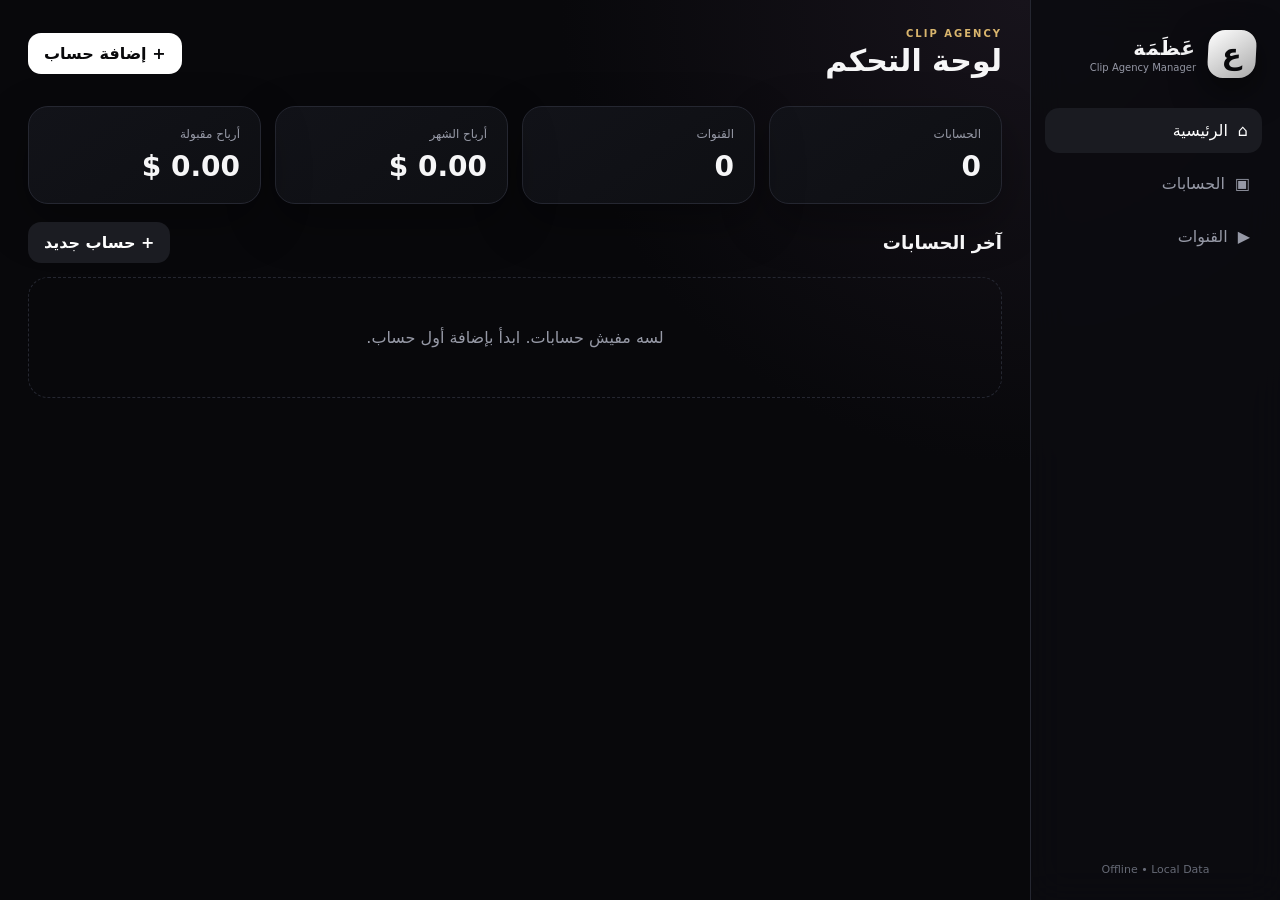
==== index.html @ a00a37c5 "Extract Azama project files" ====
<!DOCTYPE html>
<html lang="ar" dir="rtl">
<head>
  <meta charset="UTF-8">
  <meta name="viewport" content="width=device-width, initial-scale=1.0">
  <meta name="theme-color" content="#0a0a0d">
  <title>عظمة — Clip Agency Manager</title>
  <link rel="stylesheet" href="styles.css">
</head>
<body>
  <div class="app-shell">
    <aside class="sidebar">
      <div class="brand">
        <div class="brand-mark">ع</div>
        <div>
          <div class="brand-name">عَظَمَة</div>
          <div class="brand-sub">Clip Agency Manager</div>
        </div>
      </div>
      <nav>
        <button class="nav-item active" data-view="dashboard">⌂ <span>الرئيسية</span></button>
        <button class="nav-item" data-view="accounts">▣ <span>الحسابات</span></button>
        <button class="nav-item" data-view="channels">▶ <span>القنوات</span></button>
      </nav>
      <div class="sidebar-foot">Offline • Local Data</div>
    </aside>

    <main class="main">
      <header class="topbar">
        <div>
          <div class="eyebrow">CLIP AGENCY</div>
          <h1 id="pageTitle">لوحة التحكم</h1>
        </div>
        <button class="primary" id="quickAdd">+ إضافة حساب</button>
      </header>

      <section id="dashboardView" class="view active"></section>
      <section id="accountsView" class="view"></section>
      <section id="channelsView" class="view"></section>
    </main>
  </div>

  <div class="modal-backdrop" id="modalBackdrop">
    <div class="modal" id="modal"></div>
  </div>
  <div class="toast" id="toast"></div>
  <script src="app.js"></script>
</body>
</html>
---- styles.css ----
:root{
  --bg:#08080b;--panel:#101116;--panel2:#15161c;--line:#252731;--text:#f6f6f7;
  --muted:#9699a6;--accent:#fff;--good:#49d17d;--bad:#ff5e69;--gold:#d9b56d;
}
*{box-sizing:border-box}body{margin:0;background:radial-gradient(circle at 80% 0,#17131b 0,#08080b 34%);color:var(--text);font-family:Inter,system-ui,-apple-system,BlinkMacSystemFont,"Segoe UI",sans-serif}
button,input,select{font:inherit}button{cursor:pointer}
.app-shell{min-height:100vh;display:flex}.sidebar{width:250px;border-left:1px solid var(--line);background:rgba(12,12,16,.88);backdrop-filter:blur(18px);padding:24px 16px;display:flex;flex-direction:column;position:fixed;right:0;top:0;bottom:0}
.brand{display:flex;align-items:center;gap:12px;padding:6px 8px 30px}.brand-mark{width:48px;height:48px;border-radius:16px;background:linear-gradient(145deg,#fff,#aaa);color:#09090b;display:grid;place-items:center;font-size:29px;font-weight:900;box-shadow:0 12px 35px #0008;transform:skew(-3deg)}
.brand-name{font-weight:900;font-size:20px;letter-spacing:1px}.brand-sub{font-size:10px;color:var(--muted);margin-top:2px}
nav{display:grid;gap:8px}.nav-item{border:0;background:transparent;color:var(--muted);padding:13px 14px;border-radius:14px;text-align:right;transition:.2s;display:flex;align-items:center;gap:10px}.nav-item:hover,.nav-item.active{background:#1a1b21;color:#fff;transform:translateX(-2px)}
.sidebar-foot{margin-top:auto;color:#666a76;font-size:11px;text-align:center}
.main{width:calc(100% - 250px);margin-right:250px;padding:28px;max-width:1500px}.topbar{display:flex;justify-content:space-between;align-items:center;margin-bottom:28px}.eyebrow{font-size:10px;letter-spacing:2px;color:var(--gold);font-weight:800}h1{margin:4px 0 0;font-size:30px}
.primary,.secondary,.danger{border:0;border-radius:13px;padding:11px 16px;font-weight:800;transition:.2s}.primary{background:#fff;color:#09090b}.primary:hover{transform:translateY(-2px);box-shadow:0 8px 25px #fff2}.secondary{background:#1b1c22;color:#fff}.danger{background:#2a1114;color:#ff8b92}
.view{display:none}.view.active{display:block}
.stats{display:grid;grid-template-columns:repeat(4,1fr);gap:14px;margin-bottom:18px}.stat,.card{background:linear-gradient(145deg,#121319,#0e0f13);border:1px solid var(--line);border-radius:20px;box-shadow:0 18px 50px #0005}.stat{padding:20px}.stat-label{color:var(--muted);font-size:12px}.stat-value{font-size:28px;font-weight:900;margin-top:9px}.grid{display:grid;grid-template-columns:repeat(3,1fr);gap:14px}.card{padding:18px}.card-head{display:flex;justify-content:space-between;align-items:center;gap:10px}.card-title{font-size:16px;font-weight:900}.muted{color:var(--muted)}.small{font-size:12px}.account-card{cursor:pointer;transition:.2s}.account-card:hover{transform:translateY(-3px);border-color:#3a3c47}.pill{display:inline-flex;align-items:center;border:1px solid var(--line);border-radius:999px;padding:5px 9px;font-size:10px;color:#c9cad0}.money{font-weight:900;font-size:22px;margin-top:14px}.actions{display:flex;gap:8px;margin-top:15px}.empty{padding:50px;text-align:center;color:var(--muted);border:1px dashed var(--line);border-radius:20px}
.table-wrap{overflow:auto;border:1px solid var(--line);border-radius:18px}.table{width:100%;border-collapse:collapse;min-width:760px}.table th,.table td{padding:14px;border-bottom:1px solid var(--line);text-align:right}.table th{color:var(--muted);font-size:11px;background:#111218}.table tr:last-child td{border-bottom:0}.status{display:flex;gap:5px}.status button{border:1px solid var(--line);background:#15161b;color:#8f929d;padding:7px 10px;border-radius:9px;font-size:11px}.status button.selected.good{background:#10311f;color:#64e594;border-color:#1e6b42}.status button.selected.bad{background:#351316;color:#ff858d;border-color:#71333a}
.modal-backdrop{position:fixed;inset:0;background:#0009;backdrop-filter:blur(8px);display:none;align-items:center;justify-content:center;padding:18px;z-index:20}.modal-backdrop.open{display:flex}.modal{width:min(560px,100%);background:#111217;border:1px solid #30323d;border-radius:24px;padding:22px;box-shadow:0 30px 100px #000}.modal h2{margin:0 0 18px}.form{display:grid;gap:12px}.field{display:grid;gap:7px}.field label{font-size:11px;color:var(--muted)}.field input,.field select{width:100%;background:#090a0e;border:1px solid var(--line);color:#fff;padding:12px;border-radius:12px;outline:0}.field input:focus,.field select:focus{border-color:#656975}.modal-actions{display:flex;justify-content:flex-start;gap:8px;margin-top:18px}
.toast{position:fixed;bottom:22px;left:22px;background:#f4f4f5;color:#09090b;padding:12px 16px;border-radius:13px;font-weight:800;transform:translateY(120px);transition:.25s;z-index:50}.toast.show{transform:translateY(0)}
.back{margin-bottom:15px}.section-row{display:flex;justify-content:space-between;align-items:center;margin:0 0 14px}.section-row h2{font-size:18px;margin:0}
@media(max-width:900px){.sidebar{width:76px;padding:18px 10px}.brand{justify-content:center}.brand>div:not(.brand-mark),.nav-item span,.sidebar-foot{display:none}.main{width:calc(100% - 76px);margin-right:76px;padding:18px}.stats{grid-template-columns:repeat(2,1fr)}.grid{grid-template-columns:1fr}}
@media(max-width:560px){.topbar{align-items:flex-start;gap:10px}.topbar h1{font-size:23px}.primary{padding:10px 12px}.stats{grid-template-columns:1fr 1fr}.stat-value{font-size:21px}}
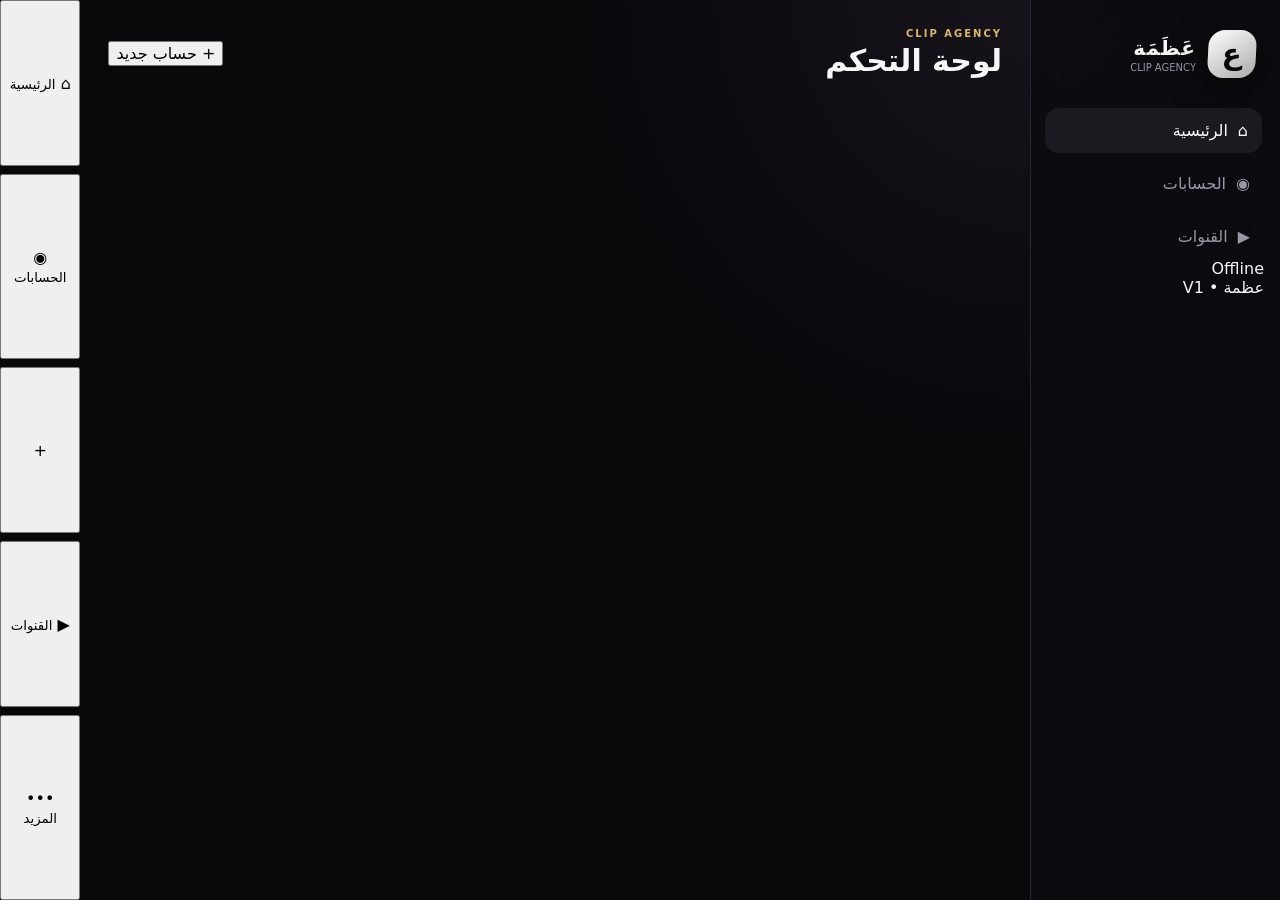
==== commit 85dfd109: "Refactor index.html for better structure and accessibility Updated the HTML structure and improved a" ====
--- a/index.html
+++ b/index.html
@@ -2,48 +2,201 @@
 <html lang="ar" dir="rtl">
 <head>
   <meta charset="UTF-8">
-  <meta name="viewport" content="width=device-width, initial-scale=1.0">
-  <meta name="theme-color" content="#0a0a0d">
-  <title>عظمة — Clip Agency Manager</title>
+
+  <meta
+    name="viewport"
+    content="width=device-width, initial-scale=1.0, maximum-scale=1.0, user-scalable=no"
+  >
+
+  <meta name="theme-color" content="#08090c">
+
+  <title>عظمة</title>
+
   <link rel="stylesheet" href="styles.css">
 </head>
+
 <body>
+
   <div class="app-shell">
+
+    <!-- SIDEBAR -->
     <aside class="sidebar">
+
       <div class="brand">
-        <div class="brand-mark">ع</div>
-        <div>
-          <div class="brand-name">عَظَمَة</div>
-          <div class="brand-sub">Clip Agency Manager</div>
-        </div>
+
+        <div class="brand-mark">
+          ع
+        </div>
+
+        <div class="brand-text">
+
+          <div class="brand-name">
+            عَظَمَة
+          </div>
+
+          <div class="brand-sub">
+            CLIP AGENCY
+          </div>
+
+        </div>
+
       </div>
-      <nav>
-        <button class="nav-item active" data-view="dashboard">⌂ <span>الرئيسية</span></button>
-        <button class="nav-item" data-view="accounts">▣ <span>الحسابات</span></button>
-        <button class="nav-item" data-view="channels">▶ <span>القنوات</span></button>
+
+      <nav class="desktop-nav">
+
+        <button
+          class="nav-item active"
+          data-view="dashboard"
+        >
+          <span class="nav-icon">⌂</span>
+          <span>الرئيسية</span>
+        </button>
+
+        <button
+          class="nav-item"
+          data-view="accounts"
+        >
+          <span class="nav-icon">◉</span>
+          <span>الحسابات</span>
+        </button>
+
+        <button
+          class="nav-item"
+          data-view="channels"
+        >
+          <span class="nav-icon">▶</span>
+          <span>القنوات</span>
+        </button>
+
       </nav>
-      <div class="sidebar-foot">Offline • Local Data</div>
+
+      <div class="sidebar-bottom">
+
+        <div class="offline-status">
+          <span></span>
+          Offline
+        </div>
+
+        <div class="sidebar-copy">
+          عظمة • V1
+        </div>
+
+      </div>
+
     </aside>
 
+
+    <!-- MAIN -->
     <main class="main">
+
+      <!-- TOP BAR -->
       <header class="topbar">
-        <div>
-          <div class="eyebrow">CLIP AGENCY</div>
-          <h1 id="pageTitle">لوحة التحكم</h1>
-        </div>
-        <button class="primary" id="quickAdd">+ إضافة حساب</button>
+
+        <div class="topbar-title">
+
+          <div class="eyebrow">
+            CLIP AGENCY
+          </div>
+
+          <h1 id="pageTitle">
+            لوحة التحكم
+          </h1>
+
+        </div>
+
+        <button
+          class="quick-add"
+          id="quickAdd"
+        >
+          <span>+</span>
+          <span>حساب جديد</span>
+        </button>
+
       </header>
 
-      <section id="dashboardView" class="view active"></section>
-      <section id="accountsView" class="view"></section>
-      <section id="channelsView" class="view"></section>
+
+      <!-- DASHBOARD -->
+      <section
+        id="dashboardView"
+        class="view active"
+      ></section>
+
+
+      <!-- ACCOUNTS -->
+      <section
+        id="accountsView"
+        class="view"
+      ></section>
+
+
+      <!-- CHANNELS -->
+      <section
+        id="channelsView"
+        class="view"
+      ></section>
+
     </main>
+
+
+    <!-- MOBILE NAV -->
+    <nav class="mobile-nav">
+
+      <button
+        class="mobile-nav-item active"
+        data-view="dashboard"
+      >
+        <span>⌂</span>
+        <small>الرئيسية</small>
+      </button>
+
+      <button
+        class="mobile-nav-item"
+        data-view="accounts"
+      >
+        <span>◉</span>
+        <small>الحسابات</small>
+      </button>
+
+      <button
+        class="mobile-add"
+        id="mobileAdd"
+      >
+        +
+      </button>
+
+      <button
+        class="mobile-nav-item"
+        data-view="channels"
+      >
+        <span>▶</span>
+        <small>القنوات</small>
+      </button>
+
+      <button
+        class="mobile-nav-item"
+        id="mobileMore"
+      >
+        <span>•••</span>
+        <small>المزيد</small>
+      </button>
+
+    </nav>
+
   </div>
 
-  <div class="modal-backdrop" id="modalBackdrop">
-    <div class="modal" id="modal"></div>
+
+  <!-- MODAL -->
+  <div
+    class="modal-backdrop"
+    id="modalBackdrop"
+  >
+
+    <div
+      class="modal"
+      id="modal"
+    ></div>
+
   </div>
-  <div class="toast" id="toast"></div>
-  <script src="app.js"></script>
-</body>
-</html>
+
+
+ 
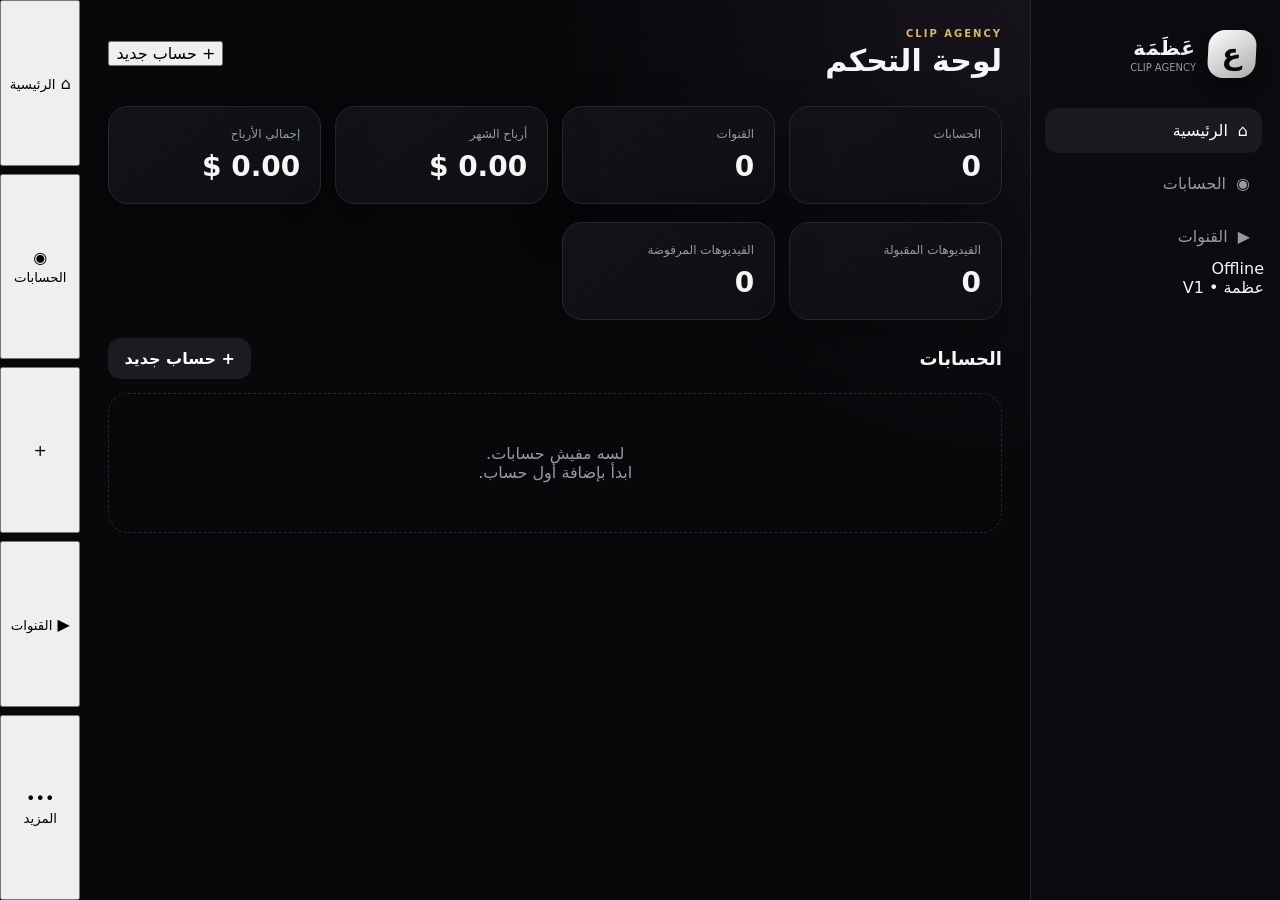
==== commit 657e1e89: "Implement mobile navigation and add button Added mobile navigation and add button functionality." ====
--- a/index.html
+++ b/index.html
@@ -199,4 +199,96 @@
   </div>
 
 
- 
+  <!-- TOAST -->
+  <div
+    class="toast"
+    id="toast"
+  ></div>
+
+
+  <script src="app.js"></script>
+
+  <script>
+
+    /*
+      Mobile navigation
+    */
+
+    document
+      .querySelectorAll(".mobile-nav-item")
+      .forEach(button => {
+
+        button.addEventListener("click", () => {
+
+          const view = button.dataset.view;
+
+          if (!view) return;
+
+          document
+            .querySelectorAll(".mobile-nav-item")
+            .forEach(item => {
+              item.classList.remove("active");
+            });
+
+          button.classList.add("active");
+
+          state.view = view;
+          state.accountId = null;
+          state.channelId = null;
+
+          render();
+
+        });
+
+      });
+
+
+    /*
+      Mobile add button
+    */
+
+    const mobileAdd =
+      document.getElementById("mobileAdd");
+
+    if (mobileAdd) {
+
+      mobileAdd.addEventListener(
+        "click",
+        () => {
+
+          openAccountModal();
+
+        }
+      );
+
+    }
+
+
+    /*
+      Sync desktop navigation
+      with mobile navigation
+    */
+
+    const originalRender = window.render;
+
+    window.render = function () {
+
+      originalRender();
+
+      document
+        .querySelectorAll(".mobile-nav-item")
+        .forEach(item => {
+
+          item.classList.toggle(
+            "active",
+            item.dataset.view === state.view
+          );
+
+        });
+
+    };
+
+  </script>
+
+</body>
+</html>
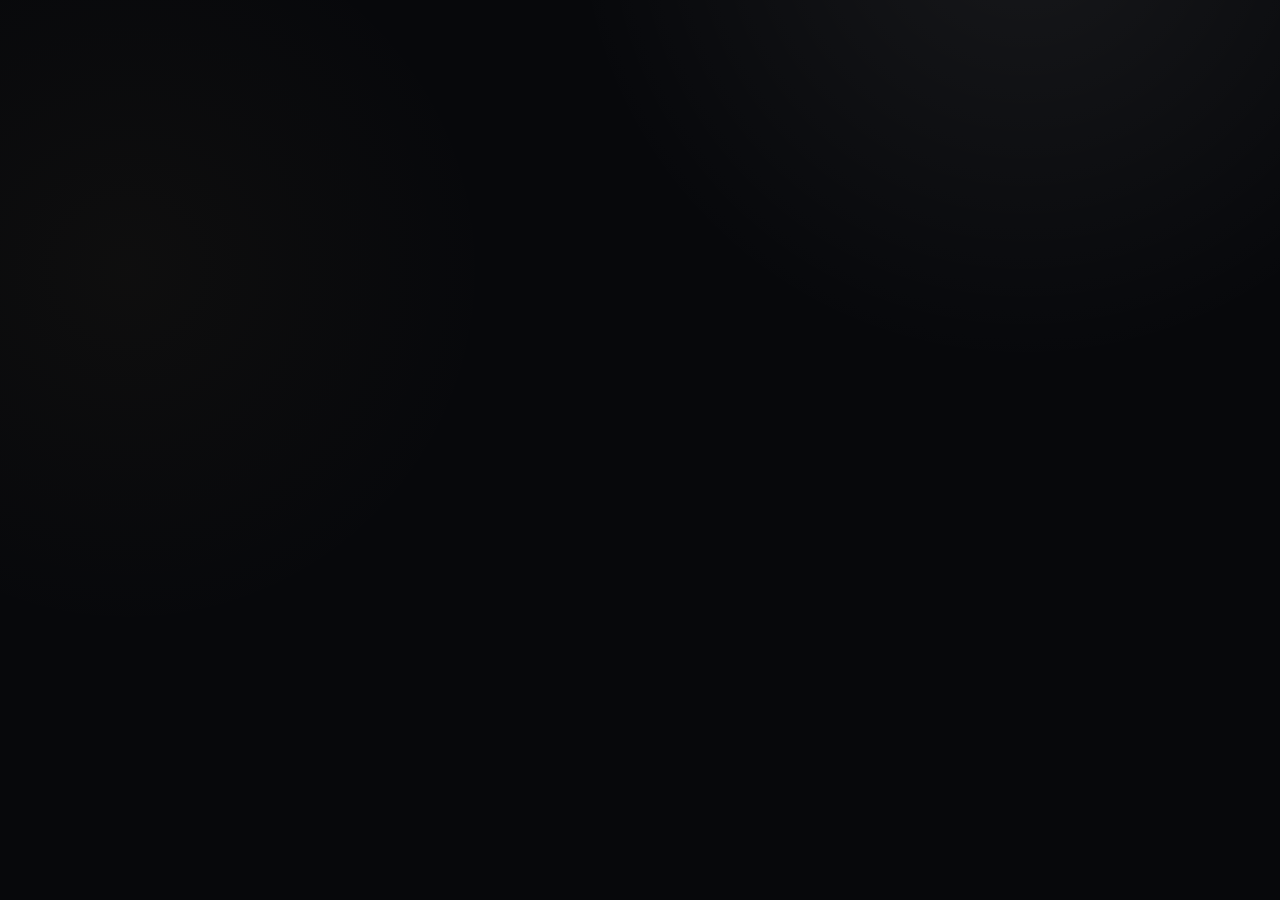
==== commit 1ac7dcee: "Implement mobile layout and remove old sidebar Added mobile layout override styles and removed old s" ====
--- a/index.html
+++ b/index.html
@@ -1,5 +1,6 @@
 <!DOCTYPE html>
 <html lang="ar" dir="rtl">
+
 <head>
   <meta charset="UTF-8">
 
@@ -13,103 +14,147 @@
   <title>عظمة</title>
 
   <link rel="stylesheet" href="styles.css">
-</head>
-
-<body>
-
-  <div class="app-shell">
-
-    <!-- SIDEBAR -->
-    <aside class="sidebar">
-
-      <div class="brand">
-
-        <div class="brand-mark">
-          ع
-        </div>
-
-        <div class="brand-text">
-
-          <div class="brand-name">
-            عَظَمَة
-          </div>
-
-          <div class="brand-sub">
-            CLIP AGENCY
-          </div>
-
-        </div>
-
-      </div>
-
-      <nav class="desktop-nav">
-
-        <button
-          class="nav-item active"
-          data-view="dashboard"
-        >
-          <span class="nav-icon">⌂</span>
-          <span>الرئيسية</span>
-        </button>
-
-        <button
-          class="nav-item"
-          data-view="accounts"
-        >
-          <span class="nav-icon">◉</span>
-          <span>الحسابات</span>
-        </button>
-
-        <button
-          class="nav-item"
-          data-view="channels"
-        >
-          <span class="nav-icon">▶</span>
-          <span>القنوات</span>
-        </button>
-
-      </nav>
-
-      <div class="sidebar-bottom">
-
-        <div class="offline-status">
-          <span></span>
-          Offline
-        </div>
-
-        <div class="sidebar-copy">
-          عظمة • V1
-        </div>
-
-      </div>
-
-    </aside>
-
-
-    <!-- MAIN -->
-    <main class="main">
-
-      <!-- TOP BAR -->
-      <header class="topbar">
-
-        <div class="topbar-title">
-
-          <div class="eyebrow">
-            CLIP AGENCY
-          </div>
-
-          <h1 id="pageTitle">
-            لوحة التحكم
-          </h1>
-
-        </div>
-
-        <button
-          class="quick-add"
-          id="quickAdd"
-        >
-          <span>+</span>
-          <span>حساب جديد</span>
+
+  <!--
+    Mobile layout override
+    لازم يكون بعد styles.css
+    عشان يغلب أي CSS قديم
+  -->
+  <style>
+    @media (max-width: 700px) {
+
+      html,
+      body {
+        width: 100% !important;
+        min-width: 0 !important;
+        max-width: 100% !important;
+        margin: 0 !important;
+        padding: 0 !important;
+        overflow-x: hidden !important;
+      }
+
+      body {
+        display: block !important;
+      }
+
+      .app-shell {
+        display: block !important;
+        width: 100% !important;
+        min-width: 0 !important;
+        max-width: 100% !important;
+        margin: 0 !important;
+        padding: 0 !important;
+      }
+
+      /* =========================
+         REMOVE OLD SIDEBAR
+      ========================= */
+
+      .sidebar,
+      aside.sidebar {
+        display: none !important;
+        position: absolute !important;
+        left: -9999px !important;
+        width: 0 !important;
+        min-width: 0 !important;
+        max-width: 0 !important;
+        height: 0 !important;
+        overflow: hidden !important;
+      }
+
+      /* =========================
+         MAIN
+      ========================= */
+
+      .main,
+      main.main {
+        display: block !important;
+
+        width: 100% !important;
+        min-width: 0 !important;
+        max-width: 100% !important;
+
+        margin: 0 !important;
+
+        padding:
+          18px
+          14px
+          100px
+          14px !important;
+
+        box-sizing: border-box !important;
+      }
+
+      /* =========================
+         TOPBAR
+      ========================= */
+
+      .topbar {
+        width: 100% !important;
+        min-width: 0 !important;
+
+        display: flex !important;
+        align-items: center !important;
+        justify-content: space-between !important;
+
+        gap: 12px !important;
+      }
+
+      .topbar-title {
+        min-width: 0 !important;
+        flex: 1 !important;
+      }
+
+      .eyebrow {
+        font-size: 10px !important;
+        letter-spacing: 3px !important;
+      }
+
+      .topbar h1,
+      #pageTitle {
+        font-size: 27px !important;
+        line-height: 1.15 !important;
+        margin: 4px 0 0 !important;
+      }
+
+      .quick-add {
+        flex-shrink: 0 !important;
+
+        width: 45px !important;
+        min-width: 45px !important;
+        max-width: 45px !important;
+
+        height: 45px !important;
+        min-height: 45px !important;
+
+        padding: 0 !important;
+
+        display: flex !important;
+        align-items: center !important;
+        justify-content: center !important;
+
+        border-radius: 14px !important;
+      }
+
+      .quick-add span:first-child {
+        display: block !important;
+        font-size: 27px !important;
+        line-height: 1 !important;
+      }
+
+      .quick-add span:last-child {
+        display: none !important;
+      }
+
+      /* =========================
+         VIEWS
+      ========================= */
+
+      .view {
+        width: 100% !important;
+        min-width: 0 !important;
+        max-width: 100% !important;
+                 <span>حساب جديد</span>
         </button>
 
       </header>
--- a/styles.css
+++ b/styles.css
@@ -1,21 +1,1594 @@
-:root{
-  --bg:#08080b;--panel:#101116;--panel2:#15161c;--line:#252731;--text:#f6f6f7;
-  --muted:#9699a6;--accent:#fff;--good:#49d17d;--bad:#ff5e69;--gold:#d9b56d;
-}
-*{box-sizing:border-box}body{margin:0;background:radial-gradient(circle at 80% 0,#17131b 0,#08080b 34%);color:var(--text);font-family:Inter,system-ui,-apple-system,BlinkMacSystemFont,"Segoe UI",sans-serif}
-button,input,select{font:inherit}button{cursor:pointer}
-.app-shell{min-height:100vh;display:flex}.sidebar{width:250px;border-left:1px solid var(--line);background:rgba(12,12,16,.88);backdrop-filter:blur(18px);padding:24px 16px;display:flex;flex-direction:column;position:fixed;right:0;top:0;bottom:0}
-.brand{display:flex;align-items:center;gap:12px;padding:6px 8px 30px}.brand-mark{width:48px;height:48px;border-radius:16px;background:linear-gradient(145deg,#fff,#aaa);color:#09090b;display:grid;place-items:center;font-size:29px;font-weight:900;box-shadow:0 12px 35px #0008;transform:skew(-3deg)}
-.brand-name{font-weight:900;font-size:20px;letter-spacing:1px}.brand-sub{font-size:10px;color:var(--muted);margin-top:2px}
-nav{display:grid;gap:8px}.nav-item{border:0;background:transparent;color:var(--muted);padding:13px 14px;border-radius:14px;text-align:right;transition:.2s;display:flex;align-items:center;gap:10px}.nav-item:hover,.nav-item.active{background:#1a1b21;color:#fff;transform:translateX(-2px)}
-.sidebar-foot{margin-top:auto;color:#666a76;font-size:11px;text-align:center}
-.main{width:calc(100% - 250px);margin-right:250px;padding:28px;max-width:1500px}.topbar{display:flex;justify-content:space-between;align-items:center;margin-bottom:28px}.eyebrow{font-size:10px;letter-spacing:2px;color:var(--gold);font-weight:800}h1{margin:4px 0 0;font-size:30px}
-.primary,.secondary,.danger{border:0;border-radius:13px;padding:11px 16px;font-weight:800;transition:.2s}.primary{background:#fff;color:#09090b}.primary:hover{transform:translateY(-2px);box-shadow:0 8px 25px #fff2}.secondary{background:#1b1c22;color:#fff}.danger{background:#2a1114;color:#ff8b92}
-.view{display:none}.view.active{display:block}
-.stats{display:grid;grid-template-columns:repeat(4,1fr);gap:14px;margin-bottom:18px}.stat,.card{background:linear-gradient(145deg,#121319,#0e0f13);border:1px solid var(--line);border-radius:20px;box-shadow:0 18px 50px #0005}.stat{padding:20px}.stat-label{color:var(--muted);font-size:12px}.stat-value{font-size:28px;font-weight:900;margin-top:9px}.grid{display:grid;grid-template-columns:repeat(3,1fr);gap:14px}.card{padding:18px}.card-head{display:flex;justify-content:space-between;align-items:center;gap:10px}.card-title{font-size:16px;font-weight:900}.muted{color:var(--muted)}.small{font-size:12px}.account-card{cursor:pointer;transition:.2s}.account-card:hover{transform:translateY(-3px);border-color:#3a3c47}.pill{display:inline-flex;align-items:center;border:1px solid var(--line);border-radius:999px;padding:5px 9px;font-size:10px;color:#c9cad0}.money{font-weight:900;font-size:22px;margin-top:14px}.actions{display:flex;gap:8px;margin-top:15px}.empty{padding:50px;text-align:center;color:var(--muted);border:1px dashed var(--line);border-radius:20px}
-.table-wrap{overflow:auto;border:1px solid var(--line);border-radius:18px}.table{width:100%;border-collapse:collapse;min-width:760px}.table th,.table td{padding:14px;border-bottom:1px solid var(--line);text-align:right}.table th{color:var(--muted);font-size:11px;background:#111218}.table tr:last-child td{border-bottom:0}.status{display:flex;gap:5px}.status button{border:1px solid var(--line);background:#15161b;color:#8f929d;padding:7px 10px;border-radius:9px;font-size:11px}.status button.selected.good{background:#10311f;color:#64e594;border-color:#1e6b42}.status button.selected.bad{background:#351316;color:#ff858d;border-color:#71333a}
-.modal-backdrop{position:fixed;inset:0;background:#0009;backdrop-filter:blur(8px);display:none;align-items:center;justify-content:center;padding:18px;z-index:20}.modal-backdrop.open{display:flex}.modal{width:min(560px,100%);background:#111217;border:1px solid #30323d;border-radius:24px;padding:22px;box-shadow:0 30px 100px #000}.modal h2{margin:0 0 18px}.form{display:grid;gap:12px}.field{display:grid;gap:7px}.field label{font-size:11px;color:var(--muted)}.field input,.field select{width:100%;background:#090a0e;border:1px solid var(--line);color:#fff;padding:12px;border-radius:12px;outline:0}.field input:focus,.field select:focus{border-color:#656975}.modal-actions{display:flex;justify-content:flex-start;gap:8px;margin-top:18px}
-.toast{position:fixed;bottom:22px;left:22px;background:#f4f4f5;color:#09090b;padding:12px 16px;border-radius:13px;font-weight:800;transform:translateY(120px);transition:.25s;z-index:50}.toast.show{transform:translateY(0)}
-.back{margin-bottom:15px}.section-row{display:flex;justify-content:space-between;align-items:center;margin:0 0 14px}.section-row h2{font-size:18px;margin:0}
-@media(max-width:900px){.sidebar{width:76px;padding:18px 10px}.brand{justify-content:center}.brand>div:not(.brand-mark),.nav-item span,.sidebar-foot{display:none}.main{width:calc(100% - 76px);margin-right:76px;padding:18px}.stats{grid-template-columns:repeat(2,1fr)}.grid{grid-template-columns:1fr}}
-@media(max-width:560px){.topbar{align-items:flex-start;gap:10px}.topbar h1{font-size:23px}.primary{padding:10px 12px}.stats{grid-template-columns:1fr 1fr}.stat-value{font-size:21px}}
+:root {
+
+  --bg: #07080b;
+  --bg-soft: #0b0c10;
+
+  --panel: #101116;
+  --panel-2: #14151b;
+
+  --border: rgba(255,255,255,.075);
+
+  --text: #f7f7f8;
+  --muted: #8e919c;
+
+  --white: #ffffff;
+
+  --green: #4ade80;
+  --red: #ff6470;
+
+  --gold: #d8b56a;
+
+  --radius: 22px;
+
+}
+
+
+* {
+  box-sizing: border-box;
+}
+
+
+html {
+  background: var(--bg);
+}
+
+
+body {
+
+  margin: 0;
+
+  min-height: 100vh;
+
+  background:
+    radial-gradient(
+      circle at 80% -10%,
+      rgba(255,255,255,.065),
+      transparent 32%
+    ),
+    radial-gradient(
+      circle at 10% 30%,
+      rgba(216,181,106,.035),
+      transparent 28%
+    ),
+    var(--bg);
+
+  color: var(--text);
+
+  font-family:
+    Inter,
+    system-ui,
+    -apple-system,
+    BlinkMacSystemFont,
+    "Segoe UI",
+    sans-serif;
+
+  -webkit-font-smoothing: antialiased;
+
+}
+
+
+button,
+input,
+select {
+
+  font: inherit;
+
+}
+
+
+button {
+
+  cursor: pointer;
+
+  -webkit-tap-highlight-color: transparent;
+
+}
+
+
+.app-shell {
+
+  min-height: 100vh;
+
+}
+
+
+/* =========================
+   SIDEBAR
+========================= */
+
+.sidebar {
+
+  position: fixed;
+
+  top: 0;
+  right: 0;
+  bottom: 0;
+
+  width: 250px;
+
+  padding: 25px 16px;
+
+  display: flex;
+
+  flex-direction: column;
+
+  background:
+    linear-gradient(
+      180deg,
+      rgba(17,18,23,.94),
+      rgba(9,10,13,.96)
+    );
+
+  border-left: 1px solid var(--border);
+
+  backdrop-filter: blur(25px);
+
+  z-index: 10;
+
+}
+
+
+.brand {
+
+  display: flex;
+
+  align-items: center;
+
+  gap: 12px;
+
+  padding: 3px 7px 32px;
+
+}
+
+
+.brand-mark {
+
+  width: 48px;
+  height: 48px;
+
+  display: grid;
+
+  place-items: center;
+
+  border-radius: 16px;
+
+  background:
+    linear-gradient(
+      145deg,
+      #ffffff,
+      #a9a9ad
+    );
+
+  color: #08090b;
+
+  font-size: 29px;
+
+  font-weight: 950;
+
+  box-shadow:
+    0 12px 35px rgba(0,0,0,.5);
+
+  transform: skew(-3deg);
+
+}
+
+
+.brand-name {
+
+  font-size: 20px;
+
+  font-weight: 950;
+
+  letter-spacing: 1px;
+
+}
+
+
+.brand-sub {
+
+  margin-top: 3px;
+
+  color: var(--muted);
+
+  font-size: 9px;
+
+  letter-spacing: 2px;
+
+}
+
+
+.desktop-nav {
+
+  display: grid;
+
+  gap: 7px;
+
+}
+
+
+.nav-item {
+
+  width: 100%;
+
+  border: 0;
+
+  border-radius: 15px;
+
+  padding: 13px 14px;
+
+  background: transparent;
+
+  color: var(--muted);
+
+  display: flex;
+
+  align-items: center;
+
+  gap: 11px;
+
+  text-align: right;
+
+  transition:
+    background .2s ease,
+    color .2s ease,
+    transform .2s ease;
+
+}
+
+
+.nav-item:hover {
+
+  background: rgba(255,255,255,.04);
+
+  color: white;
+
+  transform: translateX(-2px);
+
+}
+
+
+.nav-item.active {
+
+  background:
+    linear-gradient(
+      135deg,
+      rgba(255,255,255,.10),
+      rgba(255,255,255,.045)
+    );
+
+  color: white;
+
+  box-shadow:
+    inset 0 0 0 1px rgba(255,255,255,.045);
+
+}
+
+
+.nav-icon {
+
+  width: 26px;
+
+  text-align: center;
+
+  font-size: 17px;
+
+}
+
+
+.sidebar-bottom {
+
+  margin-top: auto;
+
+  text-align: center;
+
+}
+
+
+.offline-status {
+
+  display: inline-flex;
+
+  align-items: center;
+
+  gap: 7px;
+
+  color: #8f929b;
+
+  font-size: 10px;
+
+}
+
+
+.offline-status span {
+
+  width: 7px;
+  height: 7px;
+
+  border-radius: 50%;
+
+  background: var(--green);
+
+  box-shadow:
+    0 0 12px rgba(74,222,128,.55);
+
+}
+
+
+.sidebar-copy {
+
+  margin-top: 8px;
+
+  color: #4e515b;
+
+  font-size: 9px;
+
+}
+
+
+/* =========================
+   MAIN
+========================= */
+
+.main {
+
+  width: calc(100% - 250px);
+
+  margin-right: 250px;
+
+  min-height: 100vh;
+
+  padding: 28px;
+
+  max-width: 1500px;
+
+}
+
+
+.topbar {
+
+  display: flex;
+
+  justify-content: space-between;
+
+  align-items: center;
+
+  margin-bottom: 28px;
+
+}
+
+
+.eyebrow {
+
+  color: var(--gold);
+
+  font-size: 9px;
+
+  font-weight: 900;
+
+  letter-spacing: 2.5px;
+
+}
+
+
+h1 {
+
+  margin: 5px 0 0;
+
+  font-size: 30px;
+
+  font-weight: 900;
+
+  letter-spacing: -.7px;
+
+}
+
+
+.quick-add {
+
+  border: 1px solid rgba(255,255,255,.1);
+
+  background: #f5f5f5;
+
+  color: #090a0c;
+
+  border-radius: 14px;
+
+  padding: 11px 15px;
+
+  display: flex;
+
+  align-items: center;
+
+  gap: 8px;
+
+  font-weight: 900;
+
+  box-shadow:
+    0 10px 30px rgba(0,0,0,.2);
+
+  transition: .2s;
+
+}
+
+
+.quick-add:hover {
+
+  transform: translateY(-2px);
+
+}
+
+
+.quick-add span:first-child {
+
+  font-size: 20px;
+
+  line-height: 14px;
+
+}
+
+
+/* =========================
+   VIEWS
+========================= */
+
+.view {
+
+  display: none;
+
+}
+
+
+.view.active {
+
+  display: block;
+
+}
+
+
+/* =========================
+   STATS
+========================= */
+
+.stats {
+
+  display: grid;
+
+  grid-template-columns:
+    repeat(4, minmax(0, 1fr));
+
+  gap: 13px;
+
+  margin-bottom: 13px;
+
+}
+
+
+.stat {
+
+  position: relative;
+
+  overflow: hidden;
+
+  padding: 20px;
+
+  min-height: 120px;
+
+  border: 1px solid var(--border);
+
+  border-radius: var(--radius);
+
+  background:
+    linear-gradient(
+      145deg,
+      rgba(20,21,27,.95),
+      rgba(13,14,18,.92)
+    );
+
+  box-shadow:
+    0 18px 50px rgba(0,0,0,.28);
+
+}
+
+
+.stat::after {
+
+  content: "";
+
+  position: absolute;
+
+  width: 90px;
+  height: 90px;
+
+  left: -35px;
+  bottom: -45px;
+
+  border-radius: 50%;
+
+  background: rgba(255,255,255,.025);
+
+}
+
+
+.stat-label {
+
+  color: var(--muted);
+
+  font-size: 11px;
+
+}
+
+
+.stat-value {
+
+  margin-top: 12px;
+
+  font-size: 26px;
+
+  line-height: 1;
+
+  font-weight: 950;
+
+  letter-spacing: -.5px;
+
+}
+
+
+/* =========================
+   SECTION
+========================= */
+
+.section-row {
+
+  display: flex;
+
+  justify-content: space-between;
+
+  align-items: center;
+
+  gap: 12px;
+
+  margin: 28px 0 14px;
+
+}
+
+
+.section-row h2 {
+
+  margin: 0;
+
+  font-size: 18px;
+
+  font-weight: 900;
+
+}
+
+
+.secondary,
+.primary,
+.danger {
+
+  border: 0;
+
+  border-radius: 13px;
+
+  padding: 10px 14px;
+
+  font-weight: 850;
+
+  transition: .2s;
+
+}
+
+
+.primary {
+
+  background: #f4f4f5;
+
+  color: #08090b;
+
+}
+
+
+.secondary {
+
+  background: #1b1c22;
+
+  color: white;
+
+  border: 1px solid var(--border);
+
+}
+
+
+.danger {
+
+  background: rgba(255,70,80,.09);
+
+  color: #ff858d;
+
+}
+
+
+.primary:hover,
+.secondary:hover,
+.danger:hover {
+
+  transform: translateY(-2px);
+
+}
+
+
+/* =========================
+   CARDS
+========================= */
+
+.grid {
+
+  display: grid;
+
+  grid-template-columns:
+    repeat(3, minmax(0, 1fr));
+
+  gap: 13px;
+
+}
+
+
+.card {
+
+  border: 1px solid var(--border);
+
+  border-radius: var(--radius);
+
+  padding: 18px;
+
+  background:
+    linear-gradient(
+      145deg,
+      rgba(18,19,25,.96),
+      rgba(12,13,17,.96)
+    );
+
+  box-shadow:
+    0 18px 50px rgba(0,0,0,.28);
+
+}
+
+
+.account-card {
+
+  cursor: pointer;
+
+  transition:
+    transform .2s ease,
+    border-color .2s ease,
+    background .2s ease;
+
+}
+
+
+.account-card:hover {
+
+  transform: translateY(-4px);
+
+  border-color: rgba(255,255,255,.14);
+
+  background:
+    linear-gradient(
+      145deg,
+      rgba(23,24,30,.98),
+      rgba(13,14,18,.98)
+    );
+
+}
+
+
+.card-head {
+
+  display: flex;
+
+  justify-content: space-between;
+
+  align-items: flex-start;
+
+  gap: 10px;
+
+}
+
+
+.card-title {
+
+  font-size: 15px;
+
+  font-weight: 900;
+
+}
+
+
+.muted {
+
+  color: var(--muted);
+
+}
+
+
+.small {
+
+  font-size: 11px;
+
+}
+
+
+.money {
+
+  margin-top: 15px;
+
+  font-size: 23px;
+
+  font-weight: 950;
+
+  letter-spacing: -.4px;
+
+}
+
+
+.pill {
+
+  display: inline-flex;
+
+  align-items: center;
+
+  border: 1px solid var(--border);
+
+  border-radius: 999px;
+
+  padding: 5px 9px;
+
+  color: #bfc1c8;
+
+  font-size: 9px;
+
+  white-space: nowrap;
+
+}
+
+
+.actions {
+
+  display: flex;
+
+  gap: 7px;
+
+  margin-top: 14px;
+
+}
+
+
+/* =========================
+   TABLE
+========================= */
+
+.table-wrap {
+
+  overflow-x: auto;
+
+  border: 1px solid var(--border);
+
+  border-radius: 18px;
+
+  background: #0e0f13;
+
+}
+
+
+.table {
+
+  width: 100%;
+
+  min-width: 760px;
+
+  border-collapse: collapse;
+
+}
+
+
+.table th,
+.table td {
+
+  padding: 14px;
+
+  border-bottom: 1px solid var(--border);
+
+  text-align: right;
+
+}
+
+
+.table th {
+
+  color: #858894;
+
+  background: #111217;
+
+  font-size: 10px;
+
+}
+
+
+.table td {
+
+  font-size: 12px;
+
+}
+
+
+.table tr:last-child td {
+
+  border-bottom: 0;
+
+}
+
+
+/* =========================
+   STATUS
+========================= */
+
+.status {
+
+  display: flex;
+
+  gap: 5px;
+
+}
+
+
+.status button {
+
+  border: 1px solid var(--border);
+
+  background: #16171c;
+
+  color: #888b96;
+
+  padding: 7px 10px;
+
+  border-radius: 9px;
+
+  font-size: 10px;
+
+}
+
+
+.status button.selected.good {
+
+  color: var(--green);
+
+  background: rgba(74,222,128,.08);
+
+  border-color: rgba(74,222,128,.22);
+
+}
+
+
+.status button.selected.bad {
+
+  color: var(--red);
+
+  background: rgba(255,100,112,.08);
+
+  border-color: rgba(255,100,112,.22);
+
+}
+
+
+/* =========================
+   EMPTY
+========================= */
+
+.empty {
+
+  padding: 50px 20px;
+
+  text-align: center;
+
+  color: var(--muted);
+
+  border: 1px dashed var(--border);
+
+  border-radius: var(--radius);
+
+  background: rgba(255,255,255,.012);
+
+}
+
+
+/* =========================
+   MODAL
+========================= */
+
+.modal-backdrop {
+
+  position: fixed;
+
+  inset: 0;
+
+  display: none;
+
+  align-items: center;
+
+  justify-content: center;
+
+  padding: 18px;
+
+  background: rgba(0,0,0,.72);
+
+  backdrop-filter: blur(12px);
+
+  z-index: 100;
+
+}
+
+
+.modal-backdrop.open {
+
+  display: flex;
+
+}
+
+
+.modal {
+
+  width: min(550px, 100%);
+
+  max-height: 90vh;
+
+  overflow-y: auto;
+
+  padding: 23px;
+
+  border: 1px solid rgba(255,255,255,.1);
+
+  border-radius: 25px;
+
+  background:
+    linear-gradient(
+      145deg,
+      #15161c,
+      #0d0e12
+    );
+
+  box-shadow:
+    0 35px 100px rgba(0,0,0,.65);
+
+}
+
+
+.modal h2 {
+
+  margin: 0 0 18px;
+
+  font-size: 20px;
+
+}
+
+
+.form {
+
+  display: grid;
+
+  gap: 13px;
+
+}
+
+
+.field {
+
+  display: grid;
+
+  gap: 7px;
+
+}
+
+
+.field label {
+
+  color: #999ca7;
+
+  font-size: 10px;
+
+}
+
+
+.field input,
+.field select {
+
+  width: 100%;
+
+  padding: 12px 13px;
+
+  border: 1px solid var(--border);
+
+  border-radius: 13px;
+
+  outline: 0;
+
+  background: #090a0e;
+
+  color: white;
+
+}
+
+
+.field input:focus,
+.field select:focus {
+
+  border-color: rgba(255,255,255,.22);
+
+}
+
+
+.modal-actions {
+
+  display: flex;
+
+  gap: 8px;
+
+  margin-top: 7px;
+
+}
+
+
+/* =========================
+   TOAST
+========================= */
+
+.toast {
+
+  position: fixed;
+
+  bottom: 25px;
+
+  left: 25px;
+
+  z-index: 200;
+
+  padding: 12px 16px;
+
+  border-radius: 13px;
+
+  background: #f5f5f6;
+
+  color: #08090b;
+
+  font-size: 12px;
+
+  font-weight: 900;
+
+  transform: translateY(120px);
+
+  transition: .25s;
+
+}
+
+
+.toast.show {
+
+  transform: translateY(0);
+
+}
+
+
+/* =========================
+   MOBILE NAV
+========================= */
+
+.mobile-nav {
+
+  display: none;
+
+}
+
+
+/* =========================
+   BACK
+========================= */
+
+.back {
+
+  margin-bottom: 15px;
+
+}
+
+
+/* =========================
+   TABLET
+========================= */
+
+@media (max-width: 1000px) {
+
+  .grid {
+
+    grid-template-columns:
+      repeat(2, minmax(0, 1fr));
+
+  }
+
+}
+
+
+/* =========================
+   MOBILE
+========================= */
+
+@media (max-width: 700px) {
+
+  body {
+
+    padding-bottom: 82px;
+
+  }
+
+
+  .sidebar {
+
+    display: none;
+
+  }
+
+
+  .main {
+
+    width: 100%;
+
+    margin: 0;
+
+    padding: 17px 14px 25px;
+
+  }
+
+
+  .topbar {
+
+    margin-bottom: 21px;
+
+  }
+
+
+  h1 {
+
+    font-size: 25px;
+
+  }
+
+
+  .eyebrow {
+
+    font-size: 8px;
+
+  }
+
+
+  .quick-add {
+
+    width: 43px;
+    height: 43px;
+
+    padding: 0;
+
+    justify-content: center;
+
+    border-radius: 14px;
+
+  }
+
+
+  .quick-add span:last-child {
+
+    display: none;
+
+  }
+
+
+  .quick-add span:first-child {
+
+    font-size: 24px;
+
+  }
+
+
+  .stats {
+
+    grid-template-columns:
+      repeat(2, minmax(0, 1fr));
+
+    gap: 9px;
+
+  }
+
+
+  .stat {
+
+    min-height: 103px;
+
+    padding: 16px;
+
+    border-radius: 18px;
+
+  }
+
+
+  .stat-label {
+
+    font-size: 9px;
+
+  }
+
+
+  .stat-value {
+
+    margin-top: 10px;
+
+    font-size: 20px;
+
+  }
+
+
+  .grid {
+
+    grid-template-columns: 1fr;
+
+    gap: 10px;
+
+  }
+
+
+  .card {
+
+    padding: 16px;
+
+    border-radius: 19px;
+
+  }
+
+
+  .section-row {
+
+    margin-top: 22px;
+
+  }
+
+
+  .section-row h2 {
+
+    font-size: 16px;
+
+  }
+
+
+  .mobile-nav {
+
+    position: fixed;
+
+    display: grid;
+
+    grid-template-columns:
+      1fr 1fr 1fr 1fr 1fr;
+
+    align-items: center;
+
+    left: 10px;
+    right: 10px;
+    bottom: 10px;
+
+    height: 65px;
+
+    padding: 6px;
+
+    border: 1px solid rgba(255,255,255,.08);
+
+    border-radius: 21px;
+
+    background:
+      rgba(18,19,24,.92);
+
+    backdrop-filter: blur(22px);
+
+    box-shadow:
+      0 20px 60px rgba(0,0,0,.55);
+
+    z-index: 90;
+
+  }
+
+
+  .mobile-nav-item {
+
+    height: 53px;
+
+    border: 0;
+
+    background: transparent;
+
+    color: #686b76;
+
+    display: flex;
+
+    flex-direction: column;
+
+    align-items: center;
+
+    justify-content: center;
+
+    gap: 3px;
+
+    border-radius: 15px;
+
+  }
+
+
+  .mobile-nav-item span {
+
+    font-size: 17px;
+
+    line-height: 17px;
+
+  }
+
+
+  .mobile-nav-item small {
+
+    font-size: 8px;
+
+  }
+
+
+  .mobile-nav-item.active {
+
+    color: white;
+
+    background: rgba(255,255,255,.06);
+
+  }
+
+
+  .mobile-add {
+
+    width: 47px;
+    height: 47px;
+
+    margin: auto;
+
+    border: 0;
+
+    border-radius: 16px;
+
+    background: white;
+
+    color: #08090b;
+
+    font-size: 28px;
+
+    font-weight: 500;
+
+    box-shadow:
+      0 8px 25px rgba(255,255,255,.08);
+
+  }
+
+
+  .modal {
+
+    width: 100%;
+
+    max-height: 88vh;
+
+    border-radius: 23px;
+
+    padding: 20px;
+
+  }
+
+
+  .toast {
+
+    left: 14px;
+
+    right: 14px;
+
+    bottom: 90px;
+
+    text-align: center;
+
+  }
+
+}
+
+
+/* =========================
+   VERY SMALL
+========================= */
+
+@media (max-width: 380px) {
+
+  .main {
+
+    padding-left: 11px;
+    padding-right: 11px;
+
+  }
+
+
+  .stat {
+
+    padding: 14px;
+
+  }
+
+
+  .stat-value {
+
+    font-size: 18px;
+
+  }
+
+  }
+/* =========================================
+   AZAMA MOBILE FIX
+   ========================================= */
+
+@media screen and (max-width: 700px) {
+
+  html,
+  body {
+    width: 100% !important;
+    min-width: 0 !important;
+    overflow-x: hidden !important;
+  }
+
+  .app-shell {
+    width: 100% !important;
+    min-width: 0 !important;
+    margin: 0 !important;
+  }
+
+  /* إخفاء الـ Sidebar القديم نهائياً */
+  .sidebar,
+  aside.sidebar {
+    display: none !important;
+    visibility: hidden !important;
+    width: 0 !important;
+    min-width: 0 !important;
+    max-width: 0 !important;
+  }
+
+  /* الـ Main ياخد الشاشة كلها */
+  .main,
+  main.main {
+    display: block !important;
+    width: 100% !important;
+    max-width: none !important;
+    min-width: 0 !important;
+    margin: 0 !important;
+    padding: 16px 14px 100px !important;
+  }
+
+  /* منع أي Grid قديم من توسيع الصفحة */
+  .stats {
+    width: 100% !important;
+    grid-template-columns: repeat(2, minmax(0, 1fr)) !important;
+  }
+
+  .grid {
+    width: 100% !important;
+    grid-template-columns: 1fr !important;
+  }
+
+  /* الهيدر */
+  .topbar {
+    width: 100% !important;
+    display: flex !important;
+    align-items: center !important;
+    justify-content: space-between !important;
+  }
+
+  .topbar-title {
+    min-width: 0 !important;
+  }
+
+  h1 {
+    font-size: 25px !important;
+  }
+
+  /* زر حساب جديد */
+  .quick-add {
+    width: 44px !important;
+    min-width: 44px !important;
+    height: 44px !important;
+    padding: 0 !important;
+    display: flex !important;
+    align-items: center !important;
+    justify-content: center !important;
+  }
+
+  .quick-add span:last-child {
+    display: none !important;
+  }
+
+  /* إخفاء أي Navigation قديمة */
+  .desktop-nav,
+  .nav-item {
+    display: none !important;
+  }
+
+  /* الـ Navigation الجديدة */
+  .mobile-nav {
+    position: fixed !important;
+
+    display: grid !important;
+
+    grid-template-columns:
+      1fr 1fr 1fr 1fr 1fr !important;
+
+    left: 10px !important;
+    right: 10px !important;
+    bottom: 10px !important;
+
+    width: auto !important;
+    height: 65px !important;
+
+    margin: 0 !important;
+    padding: 6px !important;
+
+    border-radius: 21px !important;
+
+    z-index: 9999 !important;
+  }
+
+  .mobile-nav-item {
+    display: flex !important;
+    width: 100% !important;
+    height: 53px !important;
+
+    align-items: center !important;
+    justify-content: center !important;
+
+    flex-direction: column !important;
+  }
+
+  .mobile-add {
+    display: grid !important;
+    place-items: center !important;
+
+    width: 47px !important;
+    height: 47px !important;
+
+    margin: auto !important;
+  }
+
+  /* منع الـCards من الخروج برا الشاشة */
+  .card,
+  .stat,
+  .account-card {
+    width: 100% !important;
+    min-width: 0 !important;
+    max-width: 100% !important;
+  }
+
+  /* الأرقام */
+  .stat-value {
+    font-size: 21px !important;
+  }
+
+  /* الجدول يسمح بالسحب أفقياً */
+  .table-wrap {
+    width: 100% !important;
+    max-width: 100% !important;
+    overflow-x: auto !important;
+  }
+
+  /* المودال */
+  .modal-backdrop {
+    z-index: 10000 !important;
+  }
+
+}
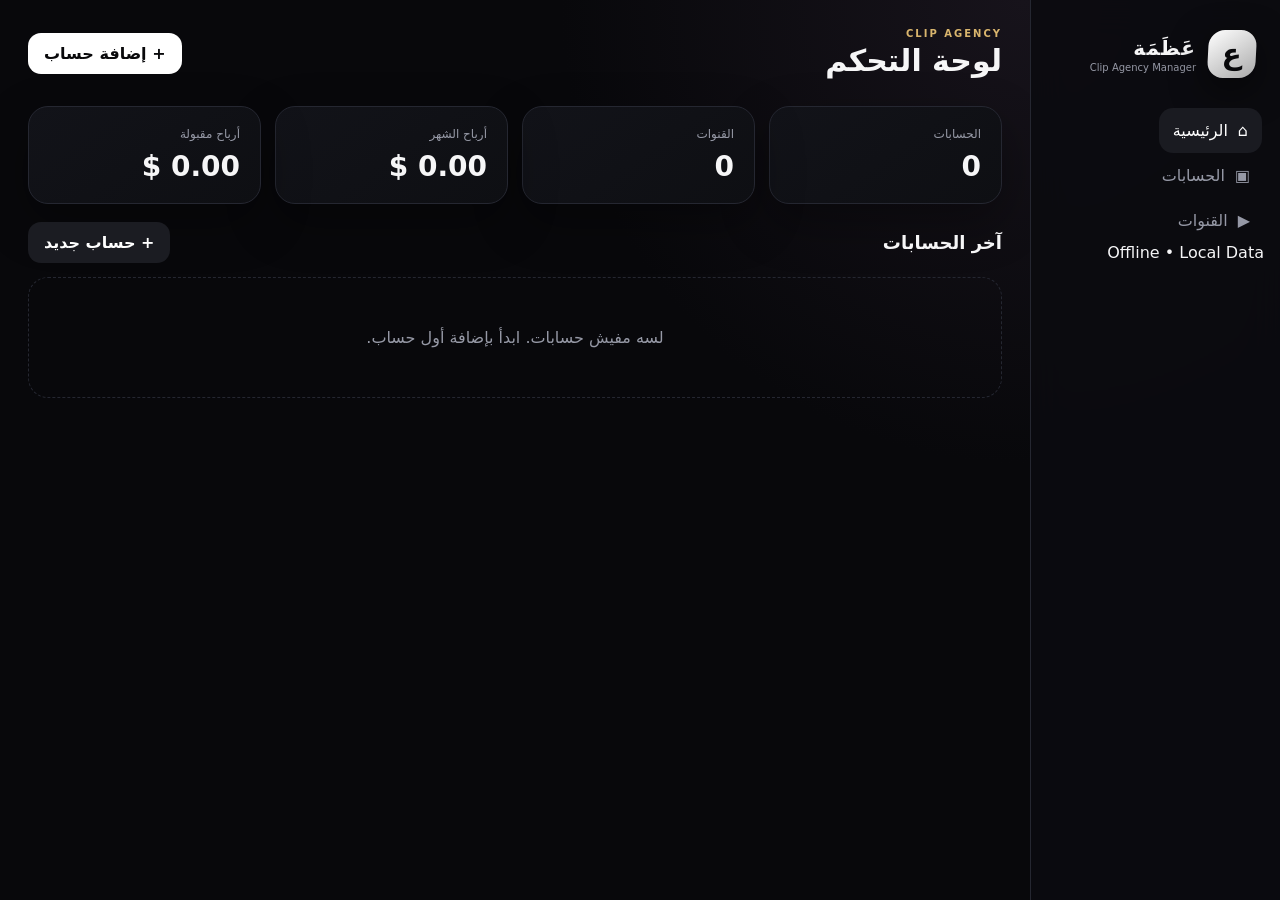
==== commit 351994ab: "Extract Azama project files" ====
--- a/index.html
+++ b/index.html
@@ -1,339 +1,49 @@
 <!DOCTYPE html>
 <html lang="ar" dir="rtl">
-
 <head>
   <meta charset="UTF-8">
+  <meta name="viewport" content="width=device-width, initial-scale=1.0">
+  <meta name="theme-color" content="#0a0a0d">
+  <title>عظمة — Clip Agency Manager</title>
+  <link rel="stylesheet" href="styles.css">
+</head>
+<body>
+  <div class="app-shell">
+    <aside class="sidebar">
+      <div class="brand">
+        <div class="brand-mark">ع</div>
+        <div>
+          <div class="brand-name">عَظَمَة</div>
+          <div class="brand-sub">Clip Agency Manager</div>
+        </div>
+      </div>
+      <nav>
+        <button class="nav-item active" data-view="dashboard">⌂ <span>الرئيسية</span></button>
+        <button class="nav-item" data-view="accounts">▣ <span>الحسابات</span></button>
+        <button class="nav-item" data-view="channels">▶ <span>القنوات</span></button>
+      </nav>
+      <div class="sidebar-foot">Offline • Local Data</div>
+    </aside>
 
-  <meta
-    name="viewport"
-    content="width=device-width, initial-scale=1.0, maximum-scale=1.0, user-scalable=no"
-  >
-
-  <meta name="theme-color" content="#08090c">
-
-  <title>عظمة</title>
-
-  <link rel="stylesheet" href="styles.css">
-
-  <!--
-    Mobile layout override
-    لازم يكون بعد styles.css
-    عشان يغلب أي CSS قديم
-  -->
-  <style>
-    @media (max-width: 700px) {
-
-      html,
-      body {
-        width: 100% !important;
-        min-width: 0 !important;
-        max-width: 100% !important;
-        margin: 0 !important;
-        padding: 0 !important;
-        overflow-x: hidden !important;
-      }
-
-      body {
-        display: block !important;
-      }
-
-      .app-shell {
-        display: block !important;
-        width: 100% !important;
-        min-width: 0 !important;
-        max-width: 100% !important;
-        margin: 0 !important;
-        padding: 0 !important;
-      }
-
-      /* =========================
-         REMOVE OLD SIDEBAR
-      ========================= */
-
-      .sidebar,
-      aside.sidebar {
-        display: none !important;
-        position: absolute !important;
-        left: -9999px !important;
-        width: 0 !important;
-        min-width: 0 !important;
-        max-width: 0 !important;
-        height: 0 !important;
-        overflow: hidden !important;
-      }
-
-      /* =========================
-         MAIN
-      ========================= */
-
-      .main,
-      main.main {
-        display: block !important;
-
-        width: 100% !important;
-        min-width: 0 !important;
-        max-width: 100% !important;
-
-        margin: 0 !important;
-
-        padding:
-          18px
-          14px
-          100px
-          14px !important;
-
-        box-sizing: border-box !important;
-      }
-
-      /* =========================
-         TOPBAR
-      ========================= */
-
-      .topbar {
-        width: 100% !important;
-        min-width: 0 !important;
-
-        display: flex !important;
-        align-items: center !important;
-        justify-content: space-between !important;
-
-        gap: 12px !important;
-      }
-
-      .topbar-title {
-        min-width: 0 !important;
-        flex: 1 !important;
-      }
-
-      .eyebrow {
-        font-size: 10px !important;
-        letter-spacing: 3px !important;
-      }
-
-      .topbar h1,
-      #pageTitle {
-        font-size: 27px !important;
-        line-height: 1.15 !important;
-        margin: 4px 0 0 !important;
-      }
-
-      .quick-add {
-        flex-shrink: 0 !important;
-
-        width: 45px !important;
-        min-width: 45px !important;
-        max-width: 45px !important;
-
-        height: 45px !important;
-        min-height: 45px !important;
-
-        padding: 0 !important;
-
-        display: flex !important;
-        align-items: center !important;
-        justify-content: center !important;
-
-        border-radius: 14px !important;
-      }
-
-      .quick-add span:first-child {
-        display: block !important;
-        font-size: 27px !important;
-        line-height: 1 !important;
-      }
-
-      .quick-add span:last-child {
-        display: none !important;
-      }
-
-      /* =========================
-         VIEWS
-      ========================= */
-
-      .view {
-        width: 100% !important;
-        min-width: 0 !important;
-        max-width: 100% !important;
-                 <span>حساب جديد</span>
-        </button>
-
+    <main class="main">
+      <header class="topbar">
+        <div>
+          <div class="eyebrow">CLIP AGENCY</div>
+          <h1 id="pageTitle">لوحة التحكم</h1>
+        </div>
+        <button class="primary" id="quickAdd">+ إضافة حساب</button>
       </header>
 
-
-      <!-- DASHBOARD -->
-      <section
-        id="dashboardView"
-        class="view active"
-      ></section>
-
-
-      <!-- ACCOUNTS -->
-      <section
-        id="accountsView"
-        class="view"
-      ></section>
-
-
-      <!-- CHANNELS -->
-      <section
-        id="channelsView"
-        class="view"
-      ></section>
-
+      <section id="dashboardView" class="view active"></section>
+      <section id="accountsView" class="view"></section>
+      <section id="channelsView" class="view"></section>
     </main>
-
-
-    <!-- MOBILE NAV -->
-    <nav class="mobile-nav">
-
-      <button
-        class="mobile-nav-item active"
-        data-view="dashboard"
-      >
-        <span>⌂</span>
-        <small>الرئيسية</small>
-      </button>
-
-      <button
-        class="mobile-nav-item"
-        data-view="accounts"
-      >
-        <span>◉</span>
-        <small>الحسابات</small>
-      </button>
-
-      <button
-        class="mobile-add"
-        id="mobileAdd"
-      >
-        +
-      </button>
-
-      <button
-        class="mobile-nav-item"
-        data-view="channels"
-      >
-        <span>▶</span>
-        <small>القنوات</small>
-      </button>
-
-      <button
-        class="mobile-nav-item"
-        id="mobileMore"
-      >
-        <span>•••</span>
-        <small>المزيد</small>
-      </button>
-
-    </nav>
-
   </div>
 
-
-  <!-- MODAL -->
-  <div
-    class="modal-backdrop"
-    id="modalBackdrop"
-  >
-
-    <div
-      class="modal"
-      id="modal"
-    ></div>
-
+  <div class="modal-backdrop" id="modalBackdrop">
+    <div class="modal" id="modal"></div>
   </div>
-
-
-  <!-- TOAST -->
-  <div
-    class="toast"
-    id="toast"
-  ></div>
-
-
+  <div class="toast" id="toast"></div>
   <script src="app.js"></script>
-
-  <script>
-
-    /*
-      Mobile navigation
-    */
-
-    document
-      .querySelectorAll(".mobile-nav-item")
-      .forEach(button => {
-
-        button.addEventListener("click", () => {
-
-          const view = button.dataset.view;
-
-          if (!view) return;
-
-          document
-            .querySelectorAll(".mobile-nav-item")
-            .forEach(item => {
-              item.classList.remove("active");
-            });
-
-          button.classList.add("active");
-
-          state.view = view;
-          state.accountId = null;
-          state.channelId = null;
-
-          render();
-
-        });
-
-      });
-
-
-    /*
-      Mobile add button
-    */
-
-    const mobileAdd =
-      document.getElementById("mobileAdd");
-
-    if (mobileAdd) {
-
-      mobileAdd.addEventListener(
-        "click",
-        () => {
-
-          openAccountModal();
-
-        }
-      );
-
-    }
-
-
-    /*
-      Sync desktop navigation
-      with mobile navigation
-    */
-
-    const originalRender = window.render;
-
-    window.render = function () {
-
-      originalRender();
-
-      document
-        .querySelectorAll(".mobile-nav-item")
-        .forEach(item => {
-
-          item.classList.toggle(
-            "active",
-            item.dataset.view === state.view
-          );
-
-        });
-
-    };
-
-  </script>
-
 </body>
 </html>
--- a/styles.css
+++ b/styles.css
@@ -1,1594 +1,761 @@
-:root {
-
-  --bg: #07080b;
-  --bg-soft: #0b0c10;
-
-  --panel: #101116;
-  --panel-2: #14151b;
-
-  --border: rgba(255,255,255,.075);
-
-  --text: #f7f7f8;
-  --muted: #8e919c;
-
-  --white: #ffffff;
-
-  --green: #4ade80;
-  --red: #ff6470;
-
-  --gold: #d8b56a;
-
-  --radius: 22px;
-
-}
-
-
-* {
-  box-sizing: border-box;
-}
-
-
-html {
-  background: var(--bg);
-}
-
-
-body {
-
-  margin: 0;
-
-  min-height: 100vh;
-
+
+:root{
+  --bg:#08080b;
+  --panel:#101116;
+  --panel2:#15161c;
+  --line:#252731;
+  --text:#f6f6f7;
+  --muted:#9699a6;
+  --accent:#fff;
+  --good:#49d17d;
+  --bad:#ff5e69;
+  --gold:#d9b56d;
+}
+
+*{box-sizing:border-box}
+
+html,body{
+  margin:0;
+  padding:0;
+  min-height:100%;
+  background:#08080b;
+}
+
+body{
   background:
-    radial-gradient(
-      circle at 80% -10%,
-      rgba(255,255,255,.065),
-      transparent 32%
-    ),
-    radial-gradient(
-      circle at 10% 30%,
-      rgba(216,181,106,.035),
-      transparent 28%
-    ),
-    var(--bg);
-
-  color: var(--text);
-
-  font-family:
-    Inter,
-    system-ui,
-    -apple-system,
-    BlinkMacSystemFont,
-    "Segoe UI",
-    sans-serif;
-
-  -webkit-font-smoothing: antialiased;
-
-}
-
-
-button,
-input,
-select {
-
-  font: inherit;
-
-}
-
-
-button {
-
-  cursor: pointer;
-
-  -webkit-tap-highlight-color: transparent;
-
-}
-
-
-.app-shell {
-
-  min-height: 100vh;
-
-}
-
+    radial-gradient(circle at 80% 0,#17131b 0,#08080b 34%);
+  color:var(--text);
+  font-family:Inter,system-ui,-apple-system,BlinkMacSystemFont,"Segoe UI",sans-serif;
+  overflow-x:hidden;
+}
+
+button,input,select{font:inherit}
+button{cursor:pointer}
+
+.app-shell{
+  min-height:100vh;
+  width:100%;
+}
 
 /* =========================
    SIDEBAR
 ========================= */
 
-.sidebar {
-
-  position: fixed;
-
-  top: 0;
-  right: 0;
-  bottom: 0;
-
-  width: 250px;
-
-  padding: 25px 16px;
-
-  display: flex;
-
-  flex-direction: column;
-
-  background:
-    linear-gradient(
-      180deg,
-      rgba(17,18,23,.94),
-      rgba(9,10,13,.96)
-    );
-
-  border-left: 1px solid var(--border);
-
-  backdrop-filter: blur(25px);
-
-  z-index: 10;
-
-}
-
-
-.brand {
-
-  display: flex;
-
-  align-items: center;
-
-  gap: 12px;
-
-  padding: 3px 7px 32px;
-
-}
-
-
-.brand-mark {
-
-  width: 48px;
-  height: 48px;
-
-  display: grid;
-
-  place-items: center;
-
-  border-radius: 16px;
-
-  background:
-    linear-gradient(
-      145deg,
-      #ffffff,
-      #a9a9ad
-    );
-
-  color: #08090b;
-
-  font-size: 29px;
-
-  font-weight: 950;
-
-  box-shadow:
-    0 12px 35px rgba(0,0,0,.5);
-
-  transform: skew(-3deg);
-
-}
-
-
-.brand-name {
-
-  font-size: 20px;
-
-  font-weight: 950;
-
-  letter-spacing: 1px;
-
-}
-
-
-.brand-sub {
-
-  margin-top: 3px;
-
-  color: var(--muted);
-
-  font-size: 9px;
-
-  letter-spacing: 2px;
-
-}
-
-
-.desktop-nav {
-
-  display: grid;
-
-  gap: 7px;
-
-}
-
-
-.nav-item {
-
-  width: 100%;
-
-  border: 0;
-
-  border-radius: 15px;
-
-  padding: 13px 14px;
-
-  background: transparent;
-
-  color: var(--muted);
-
-  display: flex;
-
-  align-items: center;
-
-  gap: 11px;
-
-  text-align: right;
-
-  transition:
-    background .2s ease,
-    color .2s ease,
-    transform .2s ease;
-
-}
-
-
-.nav-item:hover {
-
-  background: rgba(255,255,255,.04);
-
-  color: white;
-
-  transform: translateX(-2px);
-
-}
-
-
-.nav-item.active {
-
-  background:
-    linear-gradient(
-      135deg,
-      rgba(255,255,255,.10),
-      rgba(255,255,255,.045)
-    );
-
-  color: white;
-
-  box-shadow:
-    inset 0 0 0 1px rgba(255,255,255,.045);
-
-}
-
-
-.nav-icon {
-
-  width: 26px;
-
-  text-align: center;
-
-  font-size: 17px;
-
-}
-
-
-.sidebar-bottom {
-
-  margin-top: auto;
-
-  text-align: center;
-
-}
-
-
-.offline-status {
-
-  display: inline-flex;
-
-  align-items: center;
-
-  gap: 7px;
-
-  color: #8f929b;
-
-  font-size: 10px;
-
-}
-
-
-.offline-status span {
-
-  width: 7px;
-  height: 7px;
-
-  border-radius: 50%;
-
-  background: var(--green);
-
-  box-shadow:
-    0 0 12px rgba(74,222,128,.55);
-
-}
-
-
-.sidebar-copy {
-
-  margin-top: 8px;
-
-  color: #4e515b;
-
-  font-size: 9px;
-
-}
-
+.sidebar{
+  width:250px;
+  border-left:1px solid var(--line);
+  background:rgba(12,12,16,.9);
+  backdrop-filter:blur(18px);
+  -webkit-backdrop-filter:blur(18px);
+  padding:24px 16px;
+  display:flex;
+  flex-direction:column;
+  position:fixed;
+  right:0;
+  top:0;
+  bottom:0;
+  z-index:100;
+}
+
+.brand{
+  display:flex;
+  align-items:center;
+  gap:12px;
+  padding:6px 8px 30px;
+}
+
+.brand-mark{
+  width:48px;
+  height:48px;
+  border-radius:16px;
+  background:linear-gradient(145deg,#fff,#aaa);
+  color:#09090b;
+  display:grid;
+  place-items:center;
+  font-size:29px;
+  font-weight:900;
+  box-shadow:0 12px 35px #0008;
+  transform:skew(-3deg);
+}
+
+.brand-name{
+  font-weight:900;
+  font-size:20px;
+  letter-spacing:1px;
+}
+
+.brand-sub{
+  font-size:10px;
+  color:var(--muted);
+  margin-top:2px;
+}
+
+.desktop-nav{
+  display:grid;
+  gap:8px;
+}
+
+.nav-item{
+  border:0;
+  background:transparent;
+  color:var(--muted);
+  padding:13px 14px;
+  border-radius:14px;
+  text-align:right;
+  transition:.2s;
+  display:flex;
+  align-items:center;
+  gap:10px;
+}
+
+.nav-item:hover,
+.nav-item.active{
+  background:#1a1b21;
+  color:#fff;
+  transform:translateX(-2px);
+}
+
+.sidebar-bottom{
+  margin-top:auto;
+}
+
+.offline-status{
+  display:flex;
+  justify-content:center;
+  align-items:center;
+  gap:7px;
+  color:#777b87;
+  font-size:11px;
+}
+
+.offline-status span{
+  width:7px;
+  height:7px;
+  border-radius:50%;
+  background:var(--good);
+  box-shadow:0 0 10px rgba(73,209,125,.45);
+}
+
+.sidebar-copy{
+  margin-top:9px;
+  color:#555965;
+  font-size:10px;
+  text-align:center;
+}
 
 /* =========================
    MAIN
 ========================= */
 
-.main {
-
-  width: calc(100% - 250px);
-
-  margin-right: 250px;
-
-  min-height: 100vh;
-
-  padding: 28px;
-
-  max-width: 1500px;
-
-}
-
-
-.topbar {
-
-  display: flex;
-
-  justify-content: space-between;
-
-  align-items: center;
-
-  margin-bottom: 28px;
-
-}
-
-
-.eyebrow {
-
-  color: var(--gold);
-
-  font-size: 9px;
-
-  font-weight: 900;
-
-  letter-spacing: 2.5px;
-
-}
-
-
-h1 {
-
-  margin: 5px 0 0;
-
-  font-size: 30px;
-
-  font-weight: 900;
-
-  letter-spacing: -.7px;
-
-}
-
-
-.quick-add {
-
-  border: 1px solid rgba(255,255,255,.1);
-
-  background: #f5f5f5;
-
-  color: #090a0c;
-
-  border-radius: 14px;
-
-  padding: 11px 15px;
-
-  display: flex;
-
-  align-items: center;
-
-  gap: 8px;
-
-  font-weight: 900;
-
-  box-shadow:
-    0 10px 30px rgba(0,0,0,.2);
-
-  transition: .2s;
-
-}
-
-
-.quick-add:hover {
-
-  transform: translateY(-2px);
-
-}
-
-
-.quick-add span:first-child {
-
-  font-size: 20px;
-
-  line-height: 14px;
-
-}
-
-
-/* =========================
-   VIEWS
-========================= */
-
-.view {
-
-  display: none;
-
-}
-
-
-.view.active {
-
-  display: block;
-
-}
-
-
-/* =========================
-   STATS
-========================= */
-
-.stats {
-
-  display: grid;
-
-  grid-template-columns:
-    repeat(4, minmax(0, 1fr));
-
-  gap: 13px;
-
-  margin-bottom: 13px;
-
-}
-
-
-.stat {
-
-  position: relative;
-
-  overflow: hidden;
-
-  padding: 20px;
-
-  min-height: 120px;
-
-  border: 1px solid var(--border);
-
-  border-radius: var(--radius);
-
-  background:
-    linear-gradient(
-      145deg,
-      rgba(20,21,27,.95),
-      rgba(13,14,18,.92)
-    );
-
-  box-shadow:
-    0 18px 50px rgba(0,0,0,.28);
-
-}
-
-
-.stat::after {
-
-  content: "";
-
-  position: absolute;
-
-  width: 90px;
-  height: 90px;
-
-  left: -35px;
-  bottom: -45px;
-
-  border-radius: 50%;
-
-  background: rgba(255,255,255,.025);
-
-}
-
-
-.stat-label {
-
-  color: var(--muted);
-
-  font-size: 11px;
-
-}
-
-
-.stat-value {
-
-  margin-top: 12px;
-
-  font-size: 26px;
-
-  line-height: 1;
-
-  font-weight: 950;
-
-  letter-spacing: -.5px;
-
-}
-
-
-/* =========================
-   SECTION
-========================= */
-
-.section-row {
-
-  display: flex;
-
-  justify-content: space-between;
-
-  align-items: center;
-
-  gap: 12px;
-
-  margin: 28px 0 14px;
-
-}
-
-
-.section-row h2 {
-
-  margin: 0;
-
-  font-size: 18px;
-
-  font-weight: 900;
-
-}
-
-
+.main{
+  width:calc(100% - 250px);
+  min-height:100vh;
+  margin-right:250px;
+  padding:28px;
+  max-width:none;
+}
+
+.topbar{
+  display:flex;
+  justify-content:space-between;
+  align-items:center;
+  margin-bottom:28px;
+  gap:15px;
+}
+
+.topbar-title{
+  min-width:0;
+}
+
+.eyebrow{
+  font-size:10px;
+  letter-spacing:2px;
+  color:var(--gold);
+  font-weight:800;
+}
+
+h1{
+  margin:4px 0 0;
+  font-size:30px;
+}
+
+.primary,
 .secondary,
-.primary,
-.danger {
-
-  border: 0;
-
-  border-radius: 13px;
-
-  padding: 10px 14px;
-
-  font-weight: 850;
-
-  transition: .2s;
-
-}
-
-
-.primary {
-
-  background: #f4f4f5;
-
-  color: #08090b;
-
-}
-
-
-.secondary {
-
-  background: #1b1c22;
-
-  color: white;
-
-  border: 1px solid var(--border);
-
-}
-
-
-.danger {
-
-  background: rgba(255,70,80,.09);
-
-  color: #ff858d;
-
-}
-
-
-.primary:hover,
-.secondary:hover,
-.danger:hover {
-
-  transform: translateY(-2px);
-
-}
-
-
-/* =========================
-   CARDS
-========================= */
-
-.grid {
-
-  display: grid;
-
-  grid-template-columns:
-    repeat(3, minmax(0, 1fr));
-
-  gap: 13px;
-
-}
-
-
-.card {
-
-  border: 1px solid var(--border);
-
-  border-radius: var(--radius);
-
-  padding: 18px;
-
-  background:
-    linear-gradient(
-      145deg,
-      rgba(18,19,25,.96),
-      rgba(12,13,17,.96)
-    );
-
-  box-shadow:
-    0 18px 50px rgba(0,0,0,.28);
-
-}
-
-
-.account-card {
-
-  cursor: pointer;
-
-  transition:
-    transform .2s ease,
-    border-color .2s ease,
-    background .2s ease;
-
-}
-
-
-.account-card:hover {
-
-  transform: translateY(-4px);
-
-  border-color: rgba(255,255,255,.14);
-
-  background:
-    linear-gradient(
-      145deg,
-      rgba(23,24,30,.98),
-      rgba(13,14,18,.98)
-    );
-
-}
-
-
-.card-head {
-
-  display: flex;
-
-  justify-content: space-between;
-
-  align-items: flex-start;
-
-  gap: 10px;
-
-}
-
-
-.card-title {
-
-  font-size: 15px;
-
-  font-weight: 900;
-
-}
-
-
-.muted {
-
-  color: var(--muted);
-
-}
-
-
-.small {
-
-  font-size: 11px;
-
-}
-
-
-.money {
-
-  margin-top: 15px;
-
-  font-size: 23px;
-
-  font-weight: 950;
-
-  letter-spacing: -.4px;
-
-}
-
-
-.pill {
-
-  display: inline-flex;
-
-  align-items: center;
-
-  border: 1px solid var(--border);
-
-  border-radius: 999px;
-
-  padding: 5px 9px;
-
-  color: #bfc1c8;
-
-  font-size: 9px;
-
-  white-space: nowrap;
-
-}
-
-
-.actions {
-
-  display: flex;
-
-  gap: 7px;
-
-  margin-top: 14px;
-
-}
-
+.danger{
+  border:0;
+  border-radius:13px;
+  padding:11px 16px;
+  font-weight:800;
+  transition:.2s;
+}
+
+.primary{
+  background:#fff;
+  color:#09090b;
+}
+
+.primary:hover{
+  transform:translateY(-2px);
+  box-shadow:0 8px 25px #fff2;
+}
+
+.secondary{
+  background:#1b1c22;
+  color:#fff;
+}
+
+.danger{
+  background:#2a1114;
+  color:#ff8b92;
+}
+
+.view{display:none}
+.view.active{display:block}
+
+.stats{
+  display:grid;
+  grid-template-columns:repeat(4,minmax(0,1fr));
+  gap:14px;
+  margin-bottom:18px;
+}
+
+.stat,
+.card{
+  background:linear-gradient(145deg,#121319,#0e0f13);
+  border:1px solid var(--line);
+  border-radius:20px;
+  box-shadow:0 18px 50px #0005;
+}
+
+.stat{
+  padding:20px;
+}
+
+.stat-label{
+  color:var(--muted);
+  font-size:12px;
+}
+
+.stat-value{
+  font-size:28px;
+  font-weight:900;
+  margin-top:9px;
+  overflow-wrap:anywhere;
+}
+
+.grid{
+  display:grid;
+  grid-template-columns:repeat(3,minmax(0,1fr));
+  gap:14px;
+}
+
+.card{
+  padding:18px;
+  min-width:0;
+}
+
+.card-head{
+  display:flex;
+  justify-content:space-between;
+  align-items:center;
+  gap:10px;
+}
+
+.card-title{
+  font-size:16px;
+  font-weight:900;
+  overflow-wrap:anywhere;
+}
+
+.muted{color:var(--muted)}
+.small{font-size:12px}
+
+.account-card{
+  cursor:pointer;
+  transition:.2s;
+}
+
+.account-card:hover{
+  transform:translateY(-3px);
+  border-color:#3a3c47;
+}
+
+.pill{
+  display:inline-flex;
+  align-items:center;
+  border:1px solid var(--line);
+  border-radius:999px;
+  padding:5px 9px;
+  font-size:10px;
+  color:#c9cad0;
+  white-space:nowrap;
+}
+
+.money{
+  font-weight:900;
+  font-size:22px;
+  margin-top:14px;
+}
+
+.actions{
+  display:flex;
+  gap:8px;
+  margin-top:15px;
+}
+
+.empty{
+  padding:50px;
+  text-align:center;
+  color:var(--muted);
+  border:1px dashed var(--line);
+  border-radius:20px;
+}
 
 /* =========================
    TABLE
 ========================= */
 
-.table-wrap {
-
-  overflow-x: auto;
-
-  border: 1px solid var(--border);
-
-  border-radius: 18px;
-
-  background: #0e0f13;
-
-}
-
-
-.table {
-
-  width: 100%;
-
-  min-width: 760px;
-
-  border-collapse: collapse;
-
-}
-
+.table-wrap{
+  overflow-x:auto;
+  overflow-y:hidden;
+  border:1px solid var(--line);
+  border-radius:18px;
+  -webkit-overflow-scrolling:touch;
+}
+
+.table{
+  width:100%;
+  border-collapse:collapse;
+  min-width:760px;
+}
 
 .table th,
-.table td {
-
-  padding: 14px;
-
-  border-bottom: 1px solid var(--border);
-
-  text-align: right;
-
-}
-
-
-.table th {
-
-  color: #858894;
-
-  background: #111217;
-
-  font-size: 10px;
-
-}
-
-
-.table td {
-
-  font-size: 12px;
-
-}
-
-
-.table tr:last-child td {
-
-  border-bottom: 0;
-
-}
-
-
-/* =========================
-   STATUS
-========================= */
-
-.status {
-
-  display: flex;
-
-  gap: 5px;
-
-}
-
-
-.status button {
-
-  border: 1px solid var(--border);
-
-  background: #16171c;
-
-  color: #888b96;
-
-  padding: 7px 10px;
-
-  border-radius: 9px;
-
-  font-size: 10px;
-
-}
-
-
-.status button.selected.good {
-
-  color: var(--green);
-
-  background: rgba(74,222,128,.08);
-
-  border-color: rgba(74,222,128,.22);
-
-}
-
-
-.status button.selected.bad {
-
-  color: var(--red);
-
-  background: rgba(255,100,112,.08);
-
-  border-color: rgba(255,100,112,.22);
-
-}
-
-
-/* =========================
-   EMPTY
-========================= */
-
-.empty {
-
-  padding: 50px 20px;
-
-  text-align: center;
-
-  color: var(--muted);
-
-  border: 1px dashed var(--border);
-
-  border-radius: var(--radius);
-
-  background: rgba(255,255,255,.012);
-
-}
-
+.table td{
+  padding:14px;
+  border-bottom:1px solid var(--line);
+  text-align:right;
+}
+
+.table th{
+  color:var(--muted);
+  font-size:11px;
+  background:#111218;
+}
+
+.table tr:last-child td{
+  border-bottom:0;
+}
+
+.status{
+  display:flex;
+  gap:5px;
+}
+
+.status button{
+  border:1px solid var(--line);
+  background:#15161b;
+  color:#8f929d;
+  padding:7px 10px;
+  border-radius:9px;
+  font-size:11px;
+}
+
+.status button.selected.good{
+  background:#10311f;
+  color:#64e594;
+  border-color:#1e6b42;
+}
+
+.status button.selected.bad{
+  background:#351316;
+  color:#ff858d;
+  border-color:#71333a;
+}
 
 /* =========================
    MODAL
 ========================= */
 
-.modal-backdrop {
-
-  position: fixed;
-
-  inset: 0;
-
-  display: none;
-
-  align-items: center;
-
-  justify-content: center;
-
-  padding: 18px;
-
-  background: rgba(0,0,0,.72);
-
-  backdrop-filter: blur(12px);
-
-  z-index: 100;
-
-}
-
-
-.modal-backdrop.open {
-
-  display: flex;
-
-}
-
-
-.modal {
-
-  width: min(550px, 100%);
-
-  max-height: 90vh;
-
-  overflow-y: auto;
-
-  padding: 23px;
-
-  border: 1px solid rgba(255,255,255,.1);
-
-  border-radius: 25px;
-
-  background:
-    linear-gradient(
-      145deg,
-      #15161c,
-      #0d0e12
-    );
-
-  box-shadow:
-    0 35px 100px rgba(0,0,0,.65);
-
-}
-
-
-.modal h2 {
-
-  margin: 0 0 18px;
-
-  font-size: 20px;
-
-}
-
-
-.form {
-
-  display: grid;
-
-  gap: 13px;
-
-}
-
-
-.field {
-
-  display: grid;
-
-  gap: 7px;
-
-}
-
-
-.field label {
-
-  color: #999ca7;
-
-  font-size: 10px;
-
-}
-
+.modal-backdrop{
+  position:fixed;
+  inset:0;
+  background:#0009;
+  backdrop-filter:blur(8px);
+  -webkit-backdrop-filter:blur(8px);
+  display:none;
+  align-items:center;
+  justify-content:center;
+  padding:18px;
+  z-index:10000;
+}
+
+.modal-backdrop.open{
+  display:flex;
+}
+
+.modal{
+  width:min(560px,100%);
+  max-height:90vh;
+  overflow:auto;
+  background:#111217;
+  border:1px solid #30323d;
+  border-radius:24px;
+  padding:22px;
+  box-shadow:0 30px 100px #000;
+}
+
+.modal h2{
+  margin:0 0 18px;
+}
+
+.form{
+  display:grid;
+  gap:12px;
+}
+
+.field{
+  display:grid;
+  gap:7px;
+}
+
+.field label{
+  font-size:11px;
+  color:var(--muted);
+}
 
 .field input,
-.field select {
-
-  width: 100%;
-
-  padding: 12px 13px;
-
-  border: 1px solid var(--border);
-
-  border-radius: 13px;
-
-  outline: 0;
-
-  background: #090a0e;
-
-  color: white;
-
-}
-
+.field select{
+  width:100%;
+  background:#090a0e;
+  border:1px solid var(--line);
+  color:#fff;
+  padding:12px;
+  border-radius:12px;
+  outline:0;
+}
 
 .field input:focus,
-.field select:focus {
-
-  border-color: rgba(255,255,255,.22);
-
-}
-
-
-.modal-actions {
-
-  display: flex;
-
-  gap: 8px;
-
-  margin-top: 7px;
-
-}
-
+.field select:focus{
+  border-color:#656975;
+}
+
+.modal-actions{
+  display:flex;
+  justify-content:flex-start;
+  gap:8px;
+  margin-top:18px;
+}
 
 /* =========================
    TOAST
 ========================= */
 
-.toast {
-
-  position: fixed;
-
-  bottom: 25px;
-
-  left: 25px;
-
-  z-index: 200;
-
-  padding: 12px 16px;
-
-  border-radius: 13px;
-
-  background: #f5f5f6;
-
-  color: #08090b;
-
-  font-size: 12px;
-
-  font-weight: 900;
-
-  transform: translateY(120px);
-
-  transition: .25s;
-
-}
-
-
-.toast.show {
-
-  transform: translateY(0);
-
-}
-
+.toast{
+  position:fixed;
+  bottom:22px;
+  left:22px;
+  background:#f4f4f5;
+  color:#09090b;
+  padding:12px 16px;
+  border-radius:13px;
+  font-weight:800;
+  transform:translateY(120px);
+  transition:.25s;
+  z-index:20000;
+}
+
+.toast.show{
+  transform:translateY(0);
+}
+
+.back{
+  margin-bottom:15px;
+}
+
+.section-row{
+  display:flex;
+  justify-content:space-between;
+  align-items:center;
+  gap:12px;
+  margin:0 0 14px;
+}
+
+.section-row h2{
+  font-size:18px;
+  margin:0;
+}
 
 /* =========================
    MOBILE NAV
 ========================= */
 
-.mobile-nav {
-
-  display: none;
-
-}
-
-
-/* =========================
-   BACK
-========================= */
-
-.back {
-
-  margin-bottom: 15px;
-
-}
-
+.mobile-nav{
+  display:none;
+}
 
 /* =========================
    TABLET
 ========================= */
 
-@media (max-width: 1000px) {
-
-  .grid {
-
-    grid-template-columns:
-      repeat(2, minmax(0, 1fr));
-
-  }
-
-}
-
+@media(max-width:900px) and (min-width:561px){
+
+  .sidebar{
+    width:76px;
+    padding:18px 10px;
+  }
+
+  .brand{
+    justify-content:center;
+  }
+
+  .brand-text,
+  .nav-item span:not(.nav-icon),
+  .sidebar-bottom{
+    display:none;
+  }
+
+  .main{
+    width:calc(100% - 76px);
+    margin-right:76px;
+    padding:18px;
+  }
+
+  .stats{
+    grid-template-columns:repeat(2,minmax(0,1fr));
+  }
+
+  .grid{
+    grid-template-columns:repeat(2,minmax(0,1fr));
+  }
+}
 
 /* =========================
-   MOBILE
+   PHONE
 ========================= */
 
-@media (max-width: 700px) {
-
-  body {
-
-    padding-bottom: 82px;
-
-  }
-
-
-  .sidebar {
-
-    display: none;
-
-  }
-
-
-  .main {
-
-    width: 100%;
-
-    margin: 0;
-
-    padding: 17px 14px 25px;
-
-  }
-
-
-  .topbar {
-
-    margin-bottom: 21px;
-
-  }
-
-
-  h1 {
-
-    font-size: 25px;
-
-  }
-
-
-  .eyebrow {
-
-    font-size: 8px;
-
-  }
-
-
-  .quick-add {
-
-    width: 43px;
-    height: 43px;
-
-    padding: 0;
-
-    justify-content: center;
-
-    border-radius: 14px;
-
-  }
-
-
-  .quick-add span:last-child {
-
-    display: none;
-
-  }
-
-
-  .quick-add span:first-child {
-
-    font-size: 24px;
-
-  }
-
-
-  .stats {
-
-    grid-template-columns:
-      repeat(2, minmax(0, 1fr));
-
-    gap: 9px;
-
-  }
-
-
-  .stat {
-
-    min-height: 103px;
-
-    padding: 16px;
-
-    border-radius: 18px;
-
-  }
-
-
-  .stat-label {
-
-    font-size: 9px;
-
-  }
-
-
-  .stat-value {
-
-    margin-top: 10px;
-
-    font-size: 20px;
-
-  }
-
-
-  .grid {
-
-    grid-template-columns: 1fr;
-
-    gap: 10px;
-
-  }
-
-
-  .card {
-
-    padding: 16px;
-
-    border-radius: 19px;
-
-  }
-
-
-  .section-row {
-
-    margin-top: 22px;
-
-  }
-
-
-  .section-row h2 {
-
-    font-size: 16px;
-
-  }
-
-
-  .mobile-nav {
-
-    position: fixed;
-
-    display: grid;
-
-    grid-template-columns:
-      1fr 1fr 1fr 1fr 1fr;
-
-    align-items: center;
-
-    left: 10px;
-    right: 10px;
-    bottom: 10px;
-
-    height: 65px;
-
-    padding: 6px;
-
-    border: 1px solid rgba(255,255,255,.08);
-
-    border-radius: 21px;
-
-    background:
-      rgba(18,19,24,.92);
-
-    backdrop-filter: blur(22px);
-
-    box-shadow:
-      0 20px 60px rgba(0,0,0,.55);
-
-    z-index: 90;
-
-  }
-
-
-  .mobile-nav-item {
-
-    height: 53px;
-
-    border: 0;
-
-    background: transparent;
-
-    color: #686b76;
-
-    display: flex;
-
-    flex-direction: column;
-
-    align-items: center;
-
-    justify-content: center;
-
-    gap: 3px;
-
-    border-radius: 15px;
-
-  }
-
-
-  .mobile-nav-item span {
-
-    font-size: 17px;
-
-    line-height: 17px;
-
-  }
-
-
-  .mobile-nav-item small {
-
-    font-size: 8px;
-
-  }
-
-
-  .mobile-nav-item.active {
-
-    color: white;
-
-    background: rgba(255,255,255,.06);
-
-  }
-
-
-  .mobile-add {
-
-    width: 47px;
-    height: 47px;
-
-    margin: auto;
-
-    border: 0;
-
-    border-radius: 16px;
-
-    background: white;
-
-    color: #08090b;
-
-    font-size: 28px;
-
-    font-weight: 500;
-
-    box-shadow:
-      0 8px 25px rgba(255,255,255,.08);
-
-  }
-
-
-  .modal {
-
-    width: 100%;
-
-    max-height: 88vh;
-
-    border-radius: 23px;
-
-    padding: 20px;
-
-  }
-
-
-  .toast {
-
-    left: 14px;
-
-    right: 14px;
-
-    bottom: 90px;
-
-    text-align: center;
-
-  }
-
-}
-
-
-/* =========================
-   VERY SMALL
-========================= */
-
-@media (max-width: 380px) {
-
-  .main {
-
-    padding-left: 11px;
-    padding-right: 11px;
-
-  }
-
-
-  .stat {
-
-    padding: 14px;
-
-  }
-
-
-  .stat-value {
-
-    font-size: 18px;
-
-  }
-
-  }
-/* =========================================
-   AZAMA MOBILE FIX
-   ========================================= */
-
-@media screen and (max-width: 700px) {
+@media(max-width:560px){
 
   html,
-  body {
-    width: 100% !important;
-    min-width: 0 !important;
-    overflow-x: hidden !important;
-  }
-
-  .app-shell {
-    width: 100% !important;
-    min-width: 0 !important;
-    margin: 0 !important;
-  }
-
-  /* إخفاء الـ Sidebar القديم نهائياً */
-  .sidebar,
-  aside.sidebar {
-    display: none !important;
-    visibility: hidden !important;
-    width: 0 !important;
-    min-width: 0 !important;
-    max-width: 0 !important;
-  }
-
-  /* الـ Main ياخد الشاشة كلها */
-  .main,
-  main.main {
-    display: block !important;
-    width: 100% !important;
-    max-width: none !important;
-    min-width: 0 !important;
-    margin: 0 !important;
-    padding: 16px 14px 100px !important;
-  }
-
-  /* منع أي Grid قديم من توسيع الصفحة */
-  .stats {
-    width: 100% !important;
-    grid-template-columns: repeat(2, minmax(0, 1fr)) !important;
-  }
-
-  .grid {
-    width: 100% !important;
-    grid-template-columns: 1fr !important;
-  }
-
-  /* الهيدر */
-  .topbar {
-    width: 100% !important;
-    display: flex !important;
-    align-items: center !important;
-    justify-content: space-between !important;
-  }
-
-  .topbar-title {
-    min-width: 0 !important;
-  }
-
-  h1 {
-    font-size: 25px !important;
-  }
-
-  /* زر حساب جديد */
-  .quick-add {
-    width: 44px !important;
-    min-width: 44px !important;
-    height: 44px !important;
-    padding: 0 !important;
-    display: flex !important;
-    align-items: center !important;
-    justify-content: center !important;
-  }
-
-  .quick-add span:last-child {
-    display: none !important;
-  }
-
-  /* إخفاء أي Navigation قديمة */
-  .desktop-nav,
-  .nav-item {
-    display: none !important;
-  }
-
-  /* الـ Navigation الجديدة */
-  .mobile-nav {
-    position: fixed !important;
-
-    display: grid !important;
-
-    grid-template-columns:
-      1fr 1fr 1fr 1fr 1fr !important;
-
-    left: 10px !important;
-    right: 10px !important;
-    bottom: 10px !important;
-
-    width: auto !important;
-    height: 65px !important;
-
-    margin: 0 !important;
-    padding: 6px !important;
-
-    border-radius: 21px !important;
-
-    z-index: 9999 !important;
-  }
-
-  .mobile-nav-item {
-    display: flex !important;
-    width: 100% !important;
-    height: 53px !important;
-
-    align-items: center !important;
-    justify-content: center !important;
-
-    flex-direction: column !important;
-  }
-
-  .mobile-add {
-    display: grid !important;
-    place-items: center !important;
-
-    width: 47px !important;
-    height: 47px !important;
-
-    margin: auto !important;
-  }
-
-  /* منع الـCards من الخروج برا الشاشة */
-  .card,
-  .stat,
-  .account-card {
-    width: 100% !important;
-    min-width: 0 !important;
-    max-width: 100% !important;
-  }
-
-  /* الأرقام */
-  .stat-value {
-    font-size: 21px !important;
-  }
-
-  /* الجدول يسمح بالسحب أفقياً */
-  .table-wrap {
-    width: 100% !important;
-    max-width: 100% !important;
-    overflow-x: auto !important;
-  }
-
-  /* المودال */
-  .modal-backdrop {
-    z-index: 10000 !important;
-  }
-
-}
+  body{
+    width:100%;
+    min-width:0;
+    overflow-x:hidden;
+  }
+
+  .app-shell{
+    width:100%;
+    min-height:100vh;
+    display:block;
+  }
+
+  /* Hide desktop sidebar completely */
+  .sidebar{
+    display:none !important;
+  }
+
+  .desktop-nav{
+    display:none !important;
+  }
+
+  /* Full width main */
+  .main{
+    width:100% !important;
+    min-height:100vh;
+    margin:0 !important;
+    padding:18px 13px 105px !important;
+  }
+
+  .topbar{
+    align-items:center;
+    gap:10px;
+    margin-bottom:20px;
+  }
+
+  .topbar h1{
+    font-size:24px;
+  }
+
+  .eyebrow{
+    font-size:9px;
+  }
+
+  /* Quick add replaced by bottom + button */
+  .quick-add{
+    display:none;
+  }
+
+  .stats{
+    grid-template-columns:repeat(2,minmax(0,1fr));
+    gap:9px;
+    margin-bottom:10px;
+  }
+
+  .stat{
+    padding:15px 12px;
+    border-radius:17px;
+  }
+
+  .stat-label{
+    font-size:10px;
+  }
+
+  .stat-value{
+    font-size:19px;
+    margin-top:7px;
+  }
+
+  .grid{
+    grid-template-columns:minmax(0,1fr);
+    gap:10px;
+  }
+
+  .card{
+    width:100%;
+    padding:16px;
+    border-radius:18px;
+  }
+
+  .section-row{
+    margin:20px 0 12px;
+    align-items:center;
+  }
+
+  .section-row h2{
+    font-size:18px;
+  }
+
+  .section-row .primary,
+  .section-row .secondary{
+    padding:9px 11px;
+    font-size:10px;
+  }
+
+  .money{
+    font-size:20px;
+  }
+
+  /* Video table remains horizontally scrollable */
+  .table-wrap{
+    width:100%;
+    max-width:100%;
+    overflow-x:auto;
+  }
+
+  .table{
+    min-width:720px;
+  }
+
+  /* Bottom navigation */
+  .mobile-nav{
+    position:fixed;
+    display:flex !important;
+    align-items:center;
+    left:9px;
+    right:9px;
+    bottom:9px;
+    height:68px;
+    padding:6px;
+    z-index:9999;
+
+    border:1px solid rgba(255,255,255,.09);
+    border-radius:23px;
+
+    background:rgba(17,18,23,.94);
+
+    box-shadow:0 18px 55px rgba(0,0,0,.55);
+
+    backdrop-filter:blur(20px);
+    -webkit-backdrop-filter:blur(20px);
+  }
+
+  .mobile-nav-item{
+    flex:1;
+    min-width:0;
+    height:56px;
+
+    border:0;
+    border-radius:15px;
+
+    background:transparent;
+    color:#737782;
+
+    display:flex;
+    flex-direction:column;
+    align-items:center;
+    justify-content:center;
+
+    gap:3px;
+  }
+
+  .mobile-nav-item span{
+    font-size:18px;
+    line-height:19px;
+  }
+
+  .mobile-nav-item small{
+    font-size:9px;
+    line-height:11px;
+  }
+
+  .mobile-nav-item.active{
+    background:rgba(255,255,255,.055);
+    color:#fff;
+  }
+
+  .mobile-add{
+    flex:0 0 48px;
+    width:48px;
+    height:48px;
+
+    margin:0 3px;
+    padding:0;
+
+    border:0;
+    border-radius:16px;
+
+    background:#fff;
+    color:#08090b;
+
+    display:flex;
+    align-items:center;
+    justify-content:center;
+
+    font-size:28px;
+    font-weight:900;
+
+    box-shadow:0 8px 25px rgba(255,255,255,.1);
+  }
+
+  /* Mobile modal */
+  .modal-backdrop{
+    align-items:flex-end;
+    padding:12px;
+  }
+
+  .modal{
+    width:100%;
+    max-height:88vh;
+    padding:20px;
+    border-radius:24px 24px 18px 18px;
+  }
+
+  .modal-actions{
+    flex-direction:column;
+  }
+
+  .modal-actions button{
+    width:100%;
+  }
+
+  .toast{
+    left:50%;
+    bottom:88px;
+    transform:translate(-50%,120px);
+    white-space:nowrap;
+    max-width:calc(100% - 30px);
+  }
+
+  .toast.show{
+    transform:translate(-50%,0);
+  }
+}
